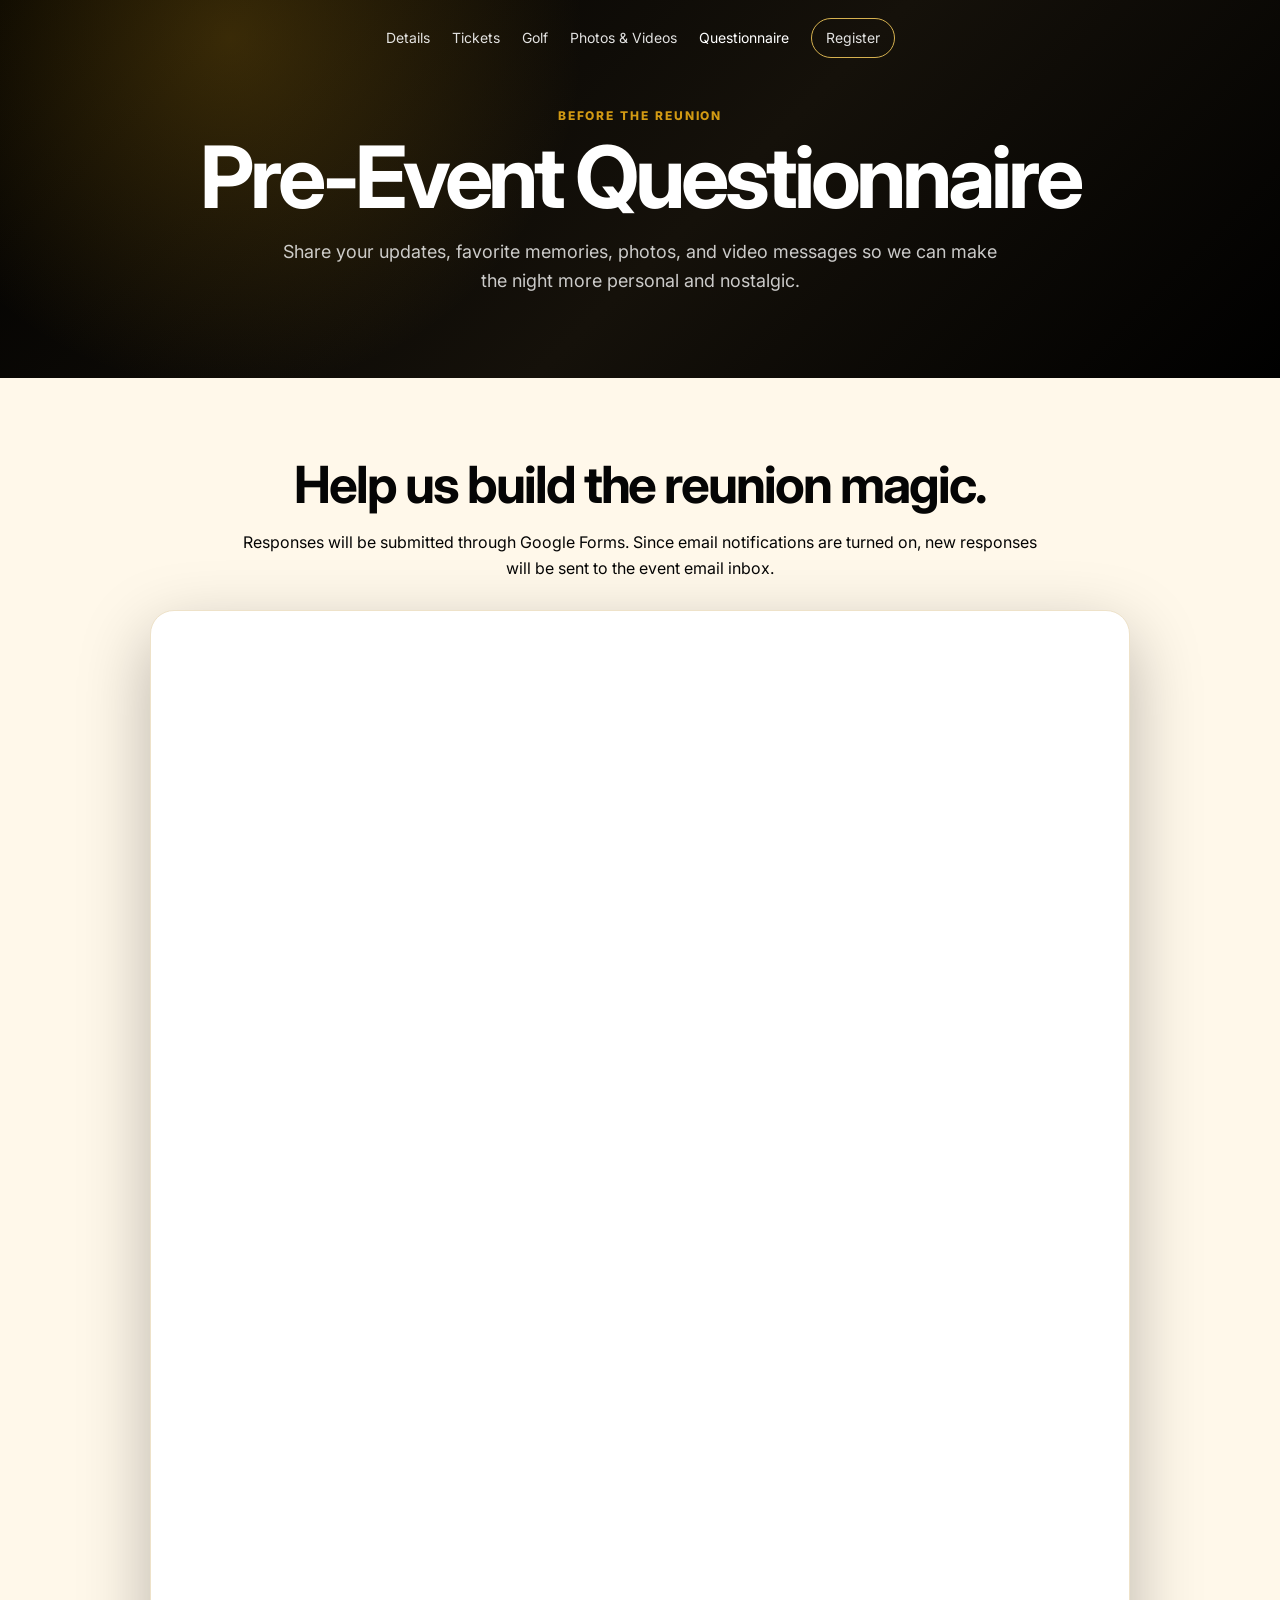
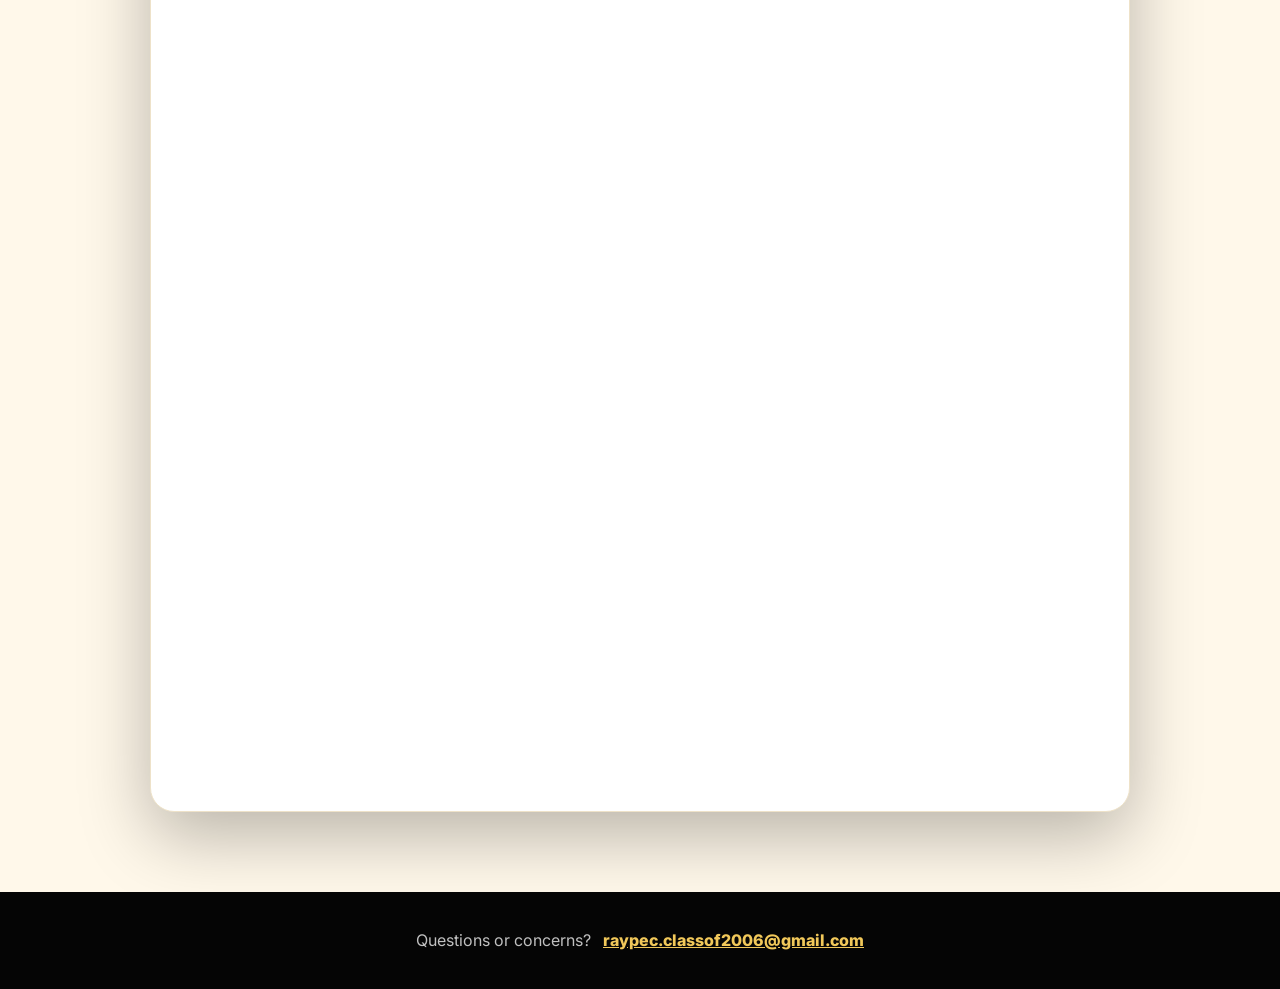
==== questionnaire.html @ 06be82df "Add files via upload" ====
<!doctype html>
<html lang="en">
<head>
  <meta charset="utf-8" />
  <meta name="viewport" content="width=device-width, initial-scale=1" />
  <title>Pre-Event Questionnaire | Ray-Pec Class of 2006</title>
  <meta name="description" content="Pre-event questionnaire for the Ray-Pec Class of 2006 20-Year Reunion." />
  <link rel="preconnect" href="https://fonts.googleapis.com">
  <link rel="preconnect" href="https://fonts.gstatic.com" crossorigin>
  <link href="https://fonts.googleapis.com/css2?family=Inter:wght@400;500;700;800&display=swap" rel="stylesheet">
  <link rel="stylesheet" href="styles.css" />
</head>
<body>
  <header class="page-header">
    <nav class="nav" aria-label="Main navigation">
      <a href="index.html#details">Details</a>
      <a href="index.html#tickets">Tickets</a>
      <a href="index.html#golf">Golf</a>
      <a href="index.html#share">Photos & Videos</a>
      <a href="questionnaire.html" aria-current="page">Questionnaire</a>
      <a class="nav-button" href="index.html#tickets">Register</a>
    </nav>

    <div class="container page-title-block">
      <p class="eyebrow">Before the Reunion</p>
      <h1>Pre-Event Questionnaire</h1>
      <p class="lede">Share your updates, favorite memories, photos, and video messages so we can make the night more personal and nostalgic.</p>
    </div>
  </header>

  <main>
    <section class="section questionnaire-section">
      <div class="container narrow centered questionnaire-intro">
        <h2>Help us build the reunion magic.</h2>
        <p>Responses will be submitted through Google Forms. Since email notifications are turned on, new responses will be sent to the event email inbox.</p>
      </div>

      <div class="container form-container">
        <div class="form-wrapper">
          <iframe
            class="google-form"
            src="https://docs.google.com/forms/d/1IcGiRc39xJ02bD7Wbwo5n7aMCud1GbrSsZ9K-13jLFA/viewform?embedded=true"
            width="100%"
            height="1800"
            frameborder="0"
            marginheight="0"
            marginwidth="0">
            Loading…
          </iframe>
        </div>
      </div>
    </section>
  </main>

  <footer class="footer">
    <div class="container footer-inner">
      <p>Questions or concerns?</p>
      <a href="mailto:raypec.classof2006@gmail.com">raypec.classof2006@gmail.com</a>
    </div>
  </footer>
</body>
</html>
---- styles.css ----
:root {
  --black: #050505;
  --black-soft: #111111;
  --gold: #d29a13;
  --gold-light: #f1c85a;
  --cream: #fff8ea;
  --white: #ffffff;
  --muted: #6f6a60;
  --line: rgba(255,255,255,.18);
  --shadow: 0 24px 70px rgba(0,0,0,.28);
}

* { box-sizing: border-box; }
html { scroll-behavior: smooth; }
body {
  margin: 0;
  font-family: Inter, system-ui, -apple-system, BlinkMacSystemFont, "Segoe UI", sans-serif;
  color: var(--black);
  background: var(--cream);
  line-height: 1.6;
}
body.modal-open { overflow: hidden; }
a { color: inherit; }
button { font: inherit; }
.nav {
  width: min(1120px, calc(100% - 32px));
  margin: 0 auto;
  padding: 18px 0;
  display: flex;
  gap: 22px;
  align-items: center;
  justify-content: center;
  color: var(--white);
  font-size: 14px;
}
.nav a { text-decoration: none; opacity: .88; }
.nav a:hover, .nav a[aria-current="page"] { opacity: 1; }
.nav-button {
  border: 1px solid var(--gold-light);
  padding: 8px 14px;
  border-radius: 999px;
}
.hero, .page-header {
  background:
    radial-gradient(circle at 18% 10%, rgba(210,154,19,.25), transparent 32%),
    linear-gradient(135deg, #000, #15110a 55%, #000);
}
.hero { padding-bottom: 72px; }
.page-header { padding-bottom: 56px; }
.hero-card {
  width: min(1120px, calc(100% - 32px));
  margin: 0 auto;
  background: rgba(255,255,255,.055);
  border: 1px solid var(--line);
  border-radius: 28px;
  padding: 20px;
  box-shadow: var(--shadow);
  display: grid;
  gap: 28px;
  align-items: center;
}
.hero-image {
  width: 100%;
  border-radius: 18px;
  display: block;
  background: #000;
}
.hero-copy {
  color: var(--white);
  text-align: center;
  padding: 0 16px 22px;
}
.page-title-block {
  color: var(--white);
  text-align: center;
  padding-top: 30px;
}
.page-title-block .lede { margin-left: auto; margin-right: auto; }
.eyebrow {
  margin: 0 0 10px;
  text-transform: uppercase;
  letter-spacing: .16em;
  font-size: 12px;
  font-weight: 800;
  color: var(--gold);
}
h1, h2, h3, p { margin-top: 0; }
h1 {
  font-size: clamp(42px, 8vw, 86px);
  line-height: .96;
  margin-bottom: 20px;
  letter-spacing: -.05em;
}
h2 {
  font-size: clamp(30px, 4vw, 52px);
  line-height: 1.03;
  letter-spacing: -.04em;
  margin-bottom: 20px;
}
h3 { font-size: 20px; line-height: 1.2; }
.lede {
  max-width: 720px;
  margin: 0 auto 26px;
  color: rgba(255,255,255,.78);
  font-size: 18px;
}
.hero-actions, .footer-inner { display: flex; gap: 12px; justify-content: center; flex-wrap: wrap; }
.button {
  display: inline-flex;
  align-items: center;
  justify-content: center;
  min-height: 48px;
  padding: 0 22px;
  border-radius: 999px;
  font-weight: 800;
  text-decoration: none;
  border: 0;
  cursor: pointer;
  transition: transform .15s ease, opacity .15s ease;
}
.button:hover { transform: translateY(-1px); }
.primary { background: var(--gold); color: #111; }
.primary.dark { background: var(--black); color: var(--white); }
.secondary { border: 1px solid rgba(255,255,255,.28); color: var(--white); background: transparent; }
.text-link {
  display: inline-block;
  margin-top: 10px;
  font-weight: 800;
  color: var(--black);
  text-decoration-color: var(--gold);
  text-decoration-thickness: 3px;
  text-underline-offset: 5px;
}
.section { padding: 80px 0; }
.container { width: min(1120px, calc(100% - 32px)); margin: 0 auto; }
.two-column {
  display: grid;
  grid-template-columns: 1.05fr .95fr;
  gap: 48px;
  align-items: center;
}
.narrow { max-width: 820px; }
.centered { text-align: center; }
.details-card, .notice-card, .embed-card, .ticket-box {
  border-radius: 24px;
  padding: 30px;
  box-shadow: 0 16px 45px rgba(0,0,0,.12);
}
.details-card, .notice-card.light { background: var(--white); }
.details-card p {
  margin: 0;
  padding: 14px 0;
  border-bottom: 1px solid #eee2c9;
}
.details-card p:last-child { border-bottom: 0; }
.details-card span {
  display: block;
  font-size: 12px;
  text-transform: uppercase;
  letter-spacing: .14em;
  font-weight: 800;
  color: var(--muted);
}
.gold-section {
  background: linear-gradient(135deg, var(--gold-light), var(--gold));
}
.ticket-box { background: var(--cream); }
.price {
  font-size: 36px;
  line-height: 1.1;
  font-weight: 800;
  letter-spacing: -.04em;
}
.price span { font-size: 22px; color: var(--muted); }
.embed-card {
  background: rgba(0,0,0,.8);
  color: var(--white);
  border: 1px solid rgba(255,255,255,.22);
}
.embed-card p { color: rgba(255,255,255,.72); }
pre {
  overflow: auto;
  background: rgba(255,255,255,.08);
  border-radius: 14px;
  padding: 16px;
  color: var(--gold-light);
}
.notice-card { background: var(--black); color: var(--white); }
.notice-card p { color: rgba(255,255,255,.75); }
.notice-card.light { color: var(--black); }
.notice-card.light p { color: var(--muted); }
.black-section {
  background: var(--black);
  color: var(--white);
}
.black-section h2 { max-width: 760px; margin-left: auto; margin-right: auto; }
.features {
  margin-top: 36px;
  display: grid;
  grid-template-columns: repeat(3, 1fr);
  gap: 18px;
}
.features div {
  text-align: left;
  padding: 24px;
  border: 1px solid var(--line);
  border-radius: 22px;
  background: rgba(255,255,255,.055);
}
.features p { color: rgba(255,255,255,.72); }
.networking-section { background: #fff; }
.questionnaire-section { background: var(--cream); }
.questionnaire-intro { margin-bottom: 28px; }
.form-container { max-width: 980px; }
.form-wrapper {
  width: 100%;
  background: var(--white);
  border-radius: 24px;
  overflow: hidden;
  box-shadow: var(--shadow);
  border: 1px solid #eee2c9;
}
.google-form {
  display: block;
  width: 100%;
  min-height: 1600px;
  border: 0;
}
.footer {
  padding: 36px 0;
  background: var(--black);
  color: var(--white);
}
.footer p { margin-bottom: 0; color: rgba(255,255,255,.75); }
.footer a { color: var(--gold-light); font-weight: 800; }
.footer-link-button {
  border: 0;
  background: transparent;
  color: var(--gold-light);
  font-weight: 800;
  cursor: pointer;
  padding: 0;
}
.modal {
  position: fixed;
  inset: 0;
  z-index: 1000;
  display: none;
  align-items: center;
  justify-content: center;
  padding: 20px;
}
.modal.is-open { display: flex; }
.modal-backdrop {
  position: absolute;
  inset: 0;
  background: rgba(0,0,0,.72);
}
.modal-card {
  position: relative;
  z-index: 1;
  width: min(560px, 100%);
  background: var(--white);
  border-radius: 24px;
  padding: 30px;
  box-shadow: var(--shadow);
}
.modal-card h2 { font-size: clamp(28px, 4vw, 44px); }
.modal-close {
  position: absolute;
  top: 14px;
  right: 16px;
  width: 38px;
  height: 38px;
  border-radius: 999px;
  border: 0;
  background: var(--cream);
  color: var(--black);
  cursor: pointer;
  font-size: 26px;
  line-height: 1;
}
form { display: grid; gap: 10px; }
label {
  font-weight: 800;
  font-size: 14px;
}
input, textarea {
  width: 100%;
  border: 1px solid #e1d2b5;
  border-radius: 14px;
  padding: 12px 14px;
  font: inherit;
  background: #fffdf8;
}
textarea { resize: vertical; }

@media (min-width: 880px) {
  .hero-card { grid-template-columns: 1.15fr .85fr; }
  .hero-copy { text-align: left; padding: 0 20px 0 0; }
  .lede { margin-left: 0; }
  .hero-actions { justify-content: flex-start; }
}

@media (max-width: 760px) {
  .nav { overflow-x: auto; justify-content: flex-start; padding-bottom: 12px; }
  .section { padding: 56px 0; }
  .two-column { grid-template-columns: 1fr; gap: 26px; }
  .reverse-mobile .embed-card { order: 2; }
  .features { grid-template-columns: 1fr; }
  .details-card, .notice-card, .embed-card, .ticket-box, .modal-card { padding: 24px; }
  .google-form { min-height: 1800px; }
}
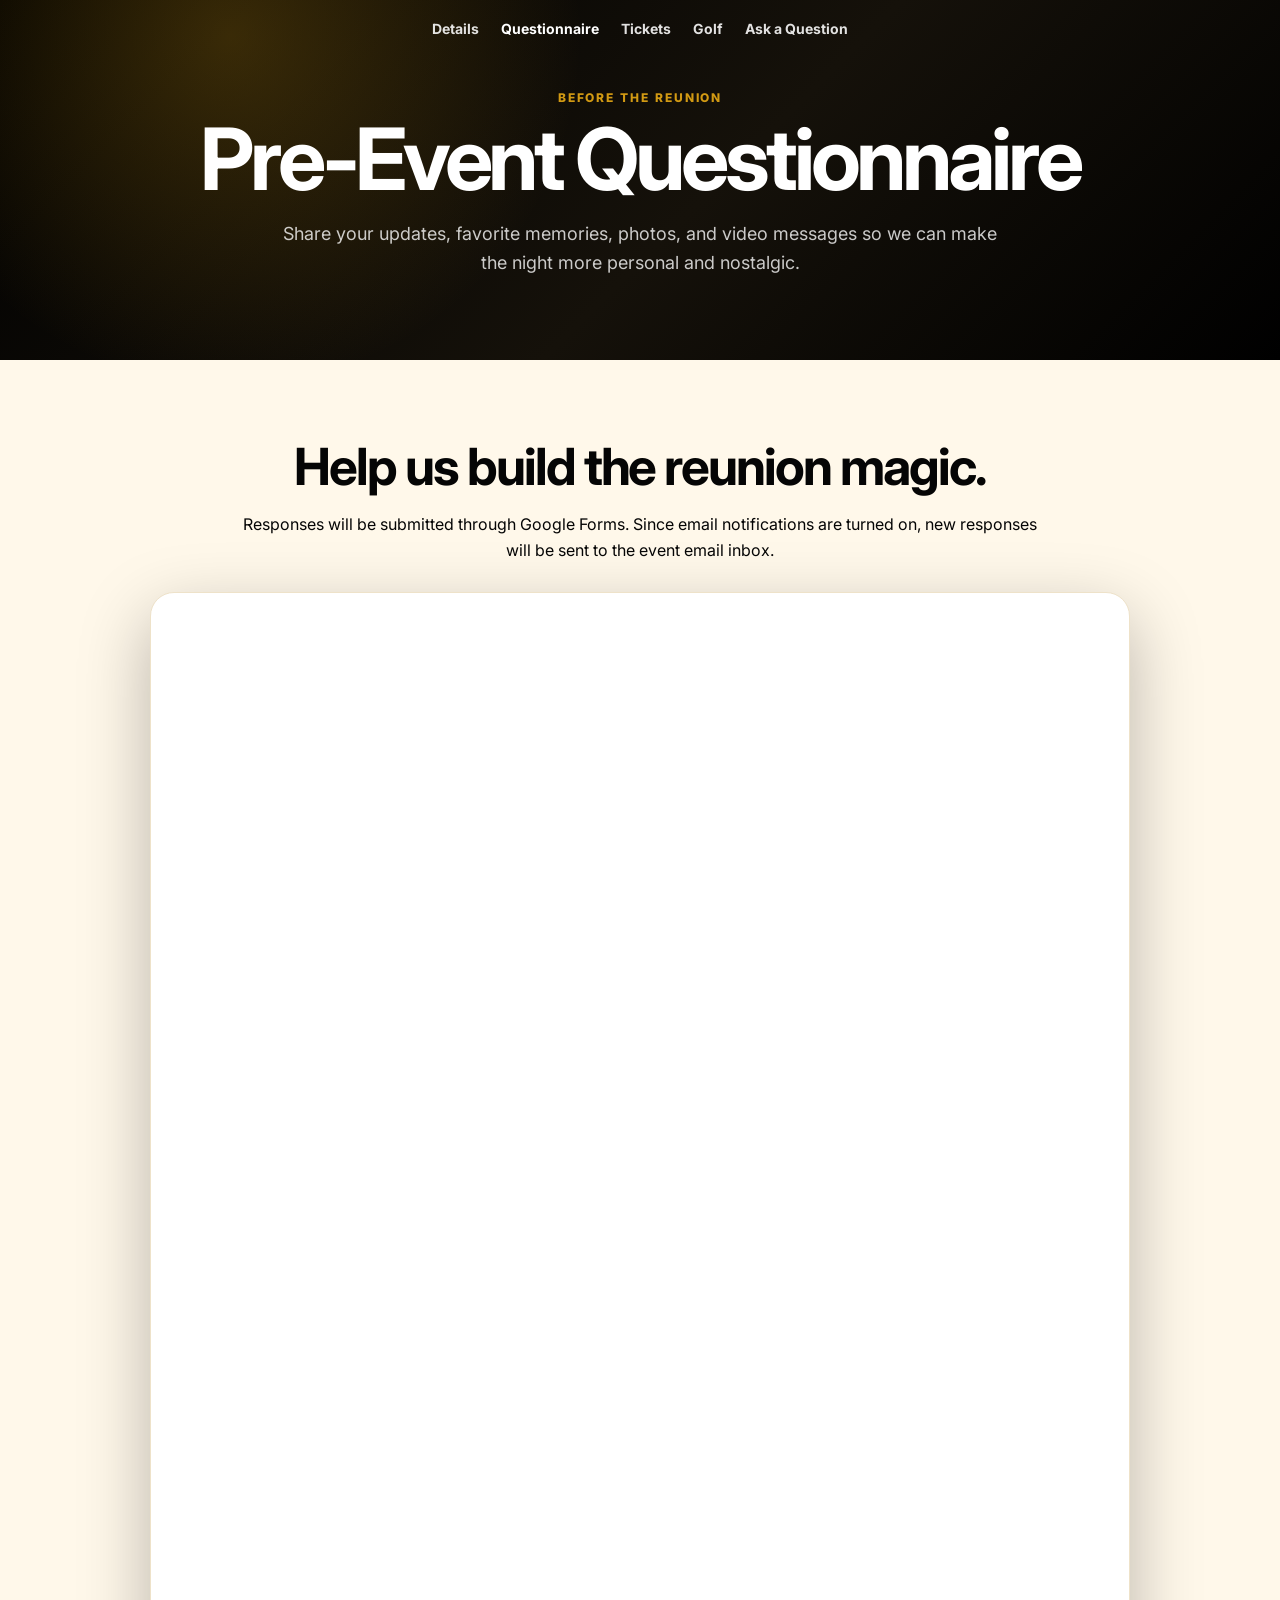
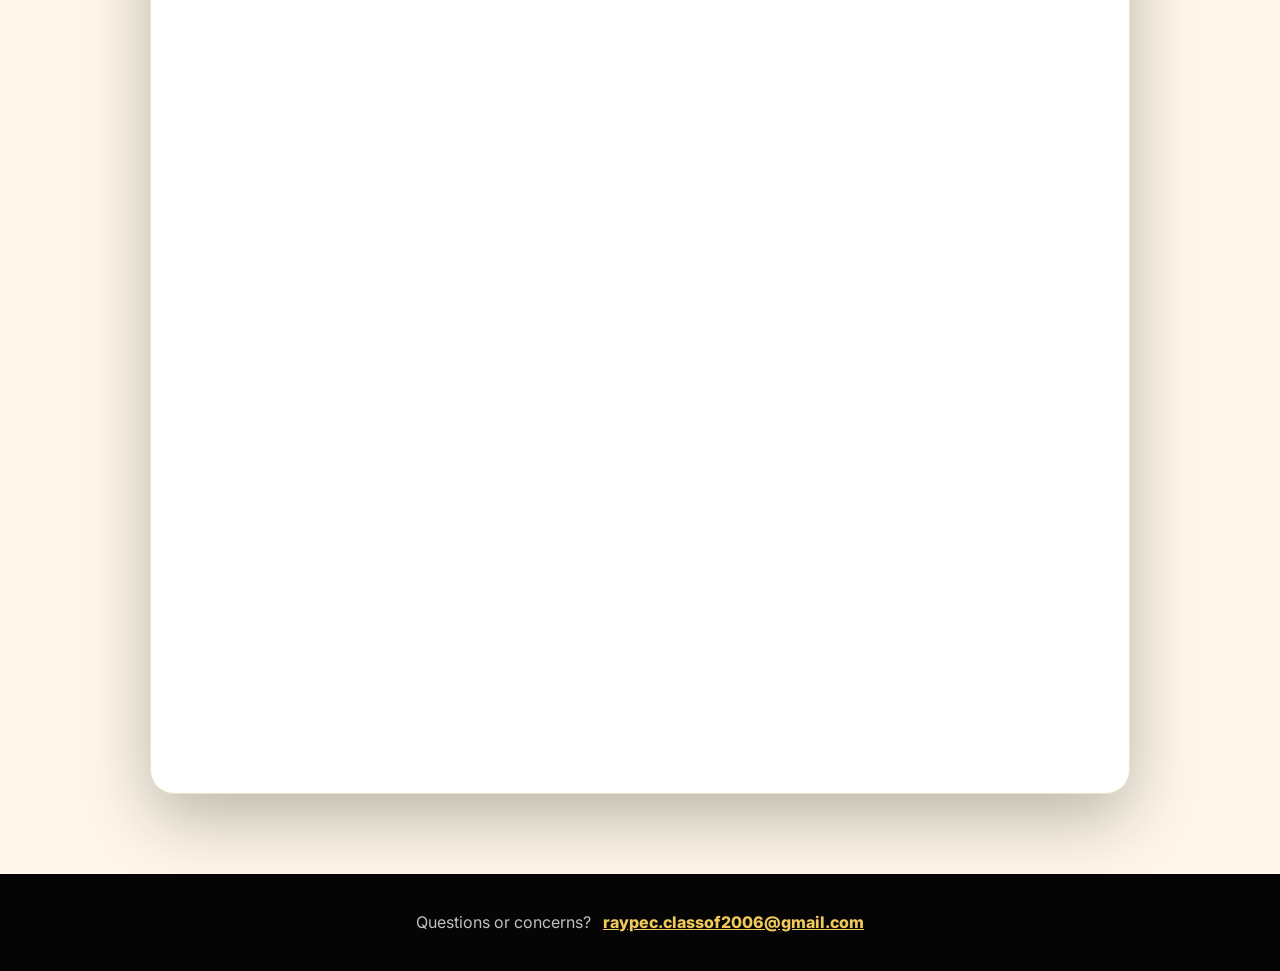
==== commit 4cff559d: "Add files via upload" ====
--- a/questionnaire.html
+++ b/questionnaire.html
@@ -14,11 +14,10 @@
   <header class="page-header">
     <nav class="nav" aria-label="Main navigation">
       <a href="index.html#details">Details</a>
-      <a href="index.html#tickets">Tickets</a>
+      <a href="questionnaire.html" aria-current="page">Questionnaire</a>
+      <a href="https://www.tickettailor.com/all-tickets/raymorepeculiarclassof2006/?ref=website_widget&show_search_filter=true&show_date_filter=true&show_sort=true" target="_blank" rel="noopener">Tickets</a>
       <a href="index.html#golf">Golf</a>
-      <a href="index.html#share">Photos & Videos</a>
-      <a href="questionnaire.html" aria-current="page">Questionnaire</a>
-      <a class="nav-button" href="index.html#tickets">Register</a>
+      <a class="nav-link-button" href="mailto:raypec.classof2006@gmail.com?subject=Ray-Pec%20Class%20of%202006%20Reunion%20Question">Ask a Question</a>
     </nav>
 
     <div class="container page-title-block">
--- a/styles.css
+++ b/styles.css
@@ -33,9 +33,20 @@
   color: var(--white);
   font-size: 14px;
 }
-.nav a { text-decoration: none; opacity: .88; }
-.nav a:hover, .nav a[aria-current="page"] { opacity: 1; }
-.nav-button {
+.nav a, .nav-link-button {
+  text-decoration: none;
+  opacity: .88;
+  color: inherit;
+  background: transparent;
+  border: 0;
+  padding: 0;
+  font: inherit;
+  font-weight: 700;
+  cursor: pointer;
+  white-space: nowrap;
+}
+.nav a:hover, .nav a[aria-current="page"], .nav-link-button:hover { opacity: 1; }
+.nav-link-button {
   border: 1px solid var(--gold-light);
   padding: 8px 14px;
   border-radius: 999px;
@@ -46,6 +57,12 @@
     linear-gradient(135deg, #000, #15110a 55%, #000);
 }
 .hero { padding-bottom: 72px; }
+.countdown-section { background: #050505; padding: 0 0 40px; margin-top: -36px; }
+.countdown-card { background: var(--cream); border: 1px solid #ead7ac; border-radius: 24px; padding: 24px; box-shadow: 0 18px 55px rgba(0,0,0,.25); text-align: center; position: relative; z-index: 2; }
+.countdown { display: grid; grid-template-columns: repeat(4, 1fr); gap: 12px; }
+.countdown div { background: #111; color: var(--white); border-radius: 18px; padding: 18px 10px; }
+.countdown strong { display: block; font-size: clamp(32px, 5vw, 56px); line-height: 1; letter-spacing: -.04em; }
+.countdown span { display: block; margin-top: 6px; color: var(--gold-light); font-size: 12px; font-weight: 800; text-transform: uppercase; letter-spacing: .14em; }
 .page-header { padding-bottom: 56px; }
 .hero-card {
   width: min(1120px, calc(100% - 32px));
@@ -64,6 +81,8 @@
   border-radius: 18px;
   display: block;
   background: #000;
+  object-fit: cover;
+  min-height: 280px;
 }
 .hero-copy {
   color: var(--white);
@@ -141,7 +160,7 @@
 }
 .narrow { max-width: 820px; }
 .centered { text-align: center; }
-.details-card, .notice-card, .embed-card, .ticket-box {
+.details-card, .notice-card, .embed-card, .ticket-box, .ticket-widget-card {
   border-radius: 24px;
   padding: 30px;
   box-shadow: 0 16px 45px rgba(0,0,0,.12);
@@ -161,9 +180,20 @@
   font-weight: 800;
   color: var(--muted);
 }
+.map-link {
+  color: var(--black);
+  font-weight: 800;
+  text-decoration-color: var(--gold);
+  text-decoration-thickness: 2px;
+  text-underline-offset: 4px;
+}
+.map-link:hover { color: var(--gold); }
 .gold-section {
   background: linear-gradient(135deg, var(--gold-light), var(--gold));
 }
+.ticket-section-grid { display: grid; grid-template-columns: .8fr 1.2fr; gap: 32px; align-items: start; }
+.ticket-widget-card { background: var(--cream); box-shadow: 0 16px 45px rgba(0,0,0,.12); border-radius: 24px; padding: 16px; min-height: 320px; }
+.tt-widget { min-height: 260px; }
 .ticket-box { background: var(--cream); }
 .price {
   font-size: 36px;
@@ -303,6 +333,8 @@
 }
 
 @media (max-width: 760px) {
+  .countdown { grid-template-columns: repeat(2, 1fr); }
+  .ticket-section-grid { grid-template-columns: 1fr; }
   .nav { overflow-x: auto; justify-content: flex-start; padding-bottom: 12px; }
   .section { padding: 56px 0; }
   .two-column { grid-template-columns: 1fr; gap: 26px; }
@@ -311,3 +343,12 @@
   .details-card, .notice-card, .embed-card, .ticket-box, .modal-card { padding: 24px; }
   .google-form { min-height: 1800px; }
 }
+
+.small-note {
+  margin-top: 16px;
+  font-size: 14px;
+  color: var(--muted);
+}
+.light-text {
+  color: rgba(255,255,255,.72);
+}
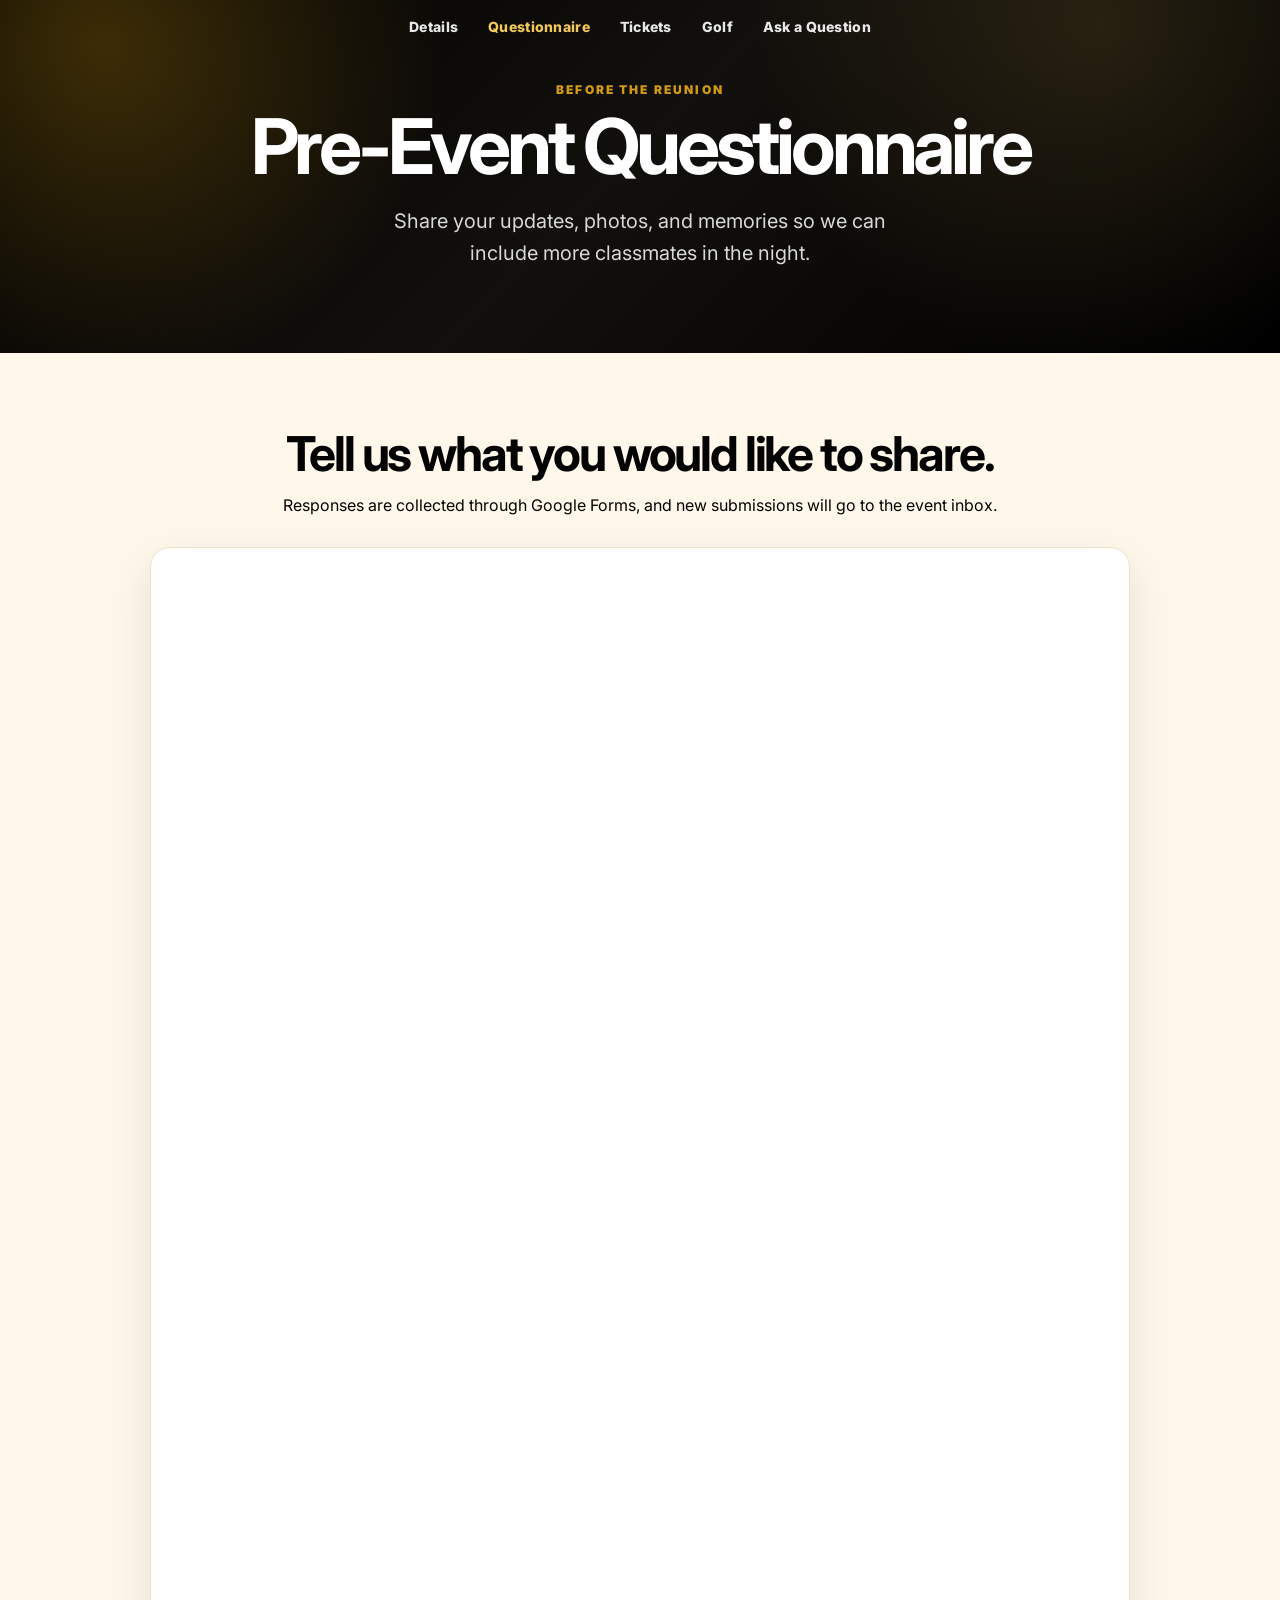
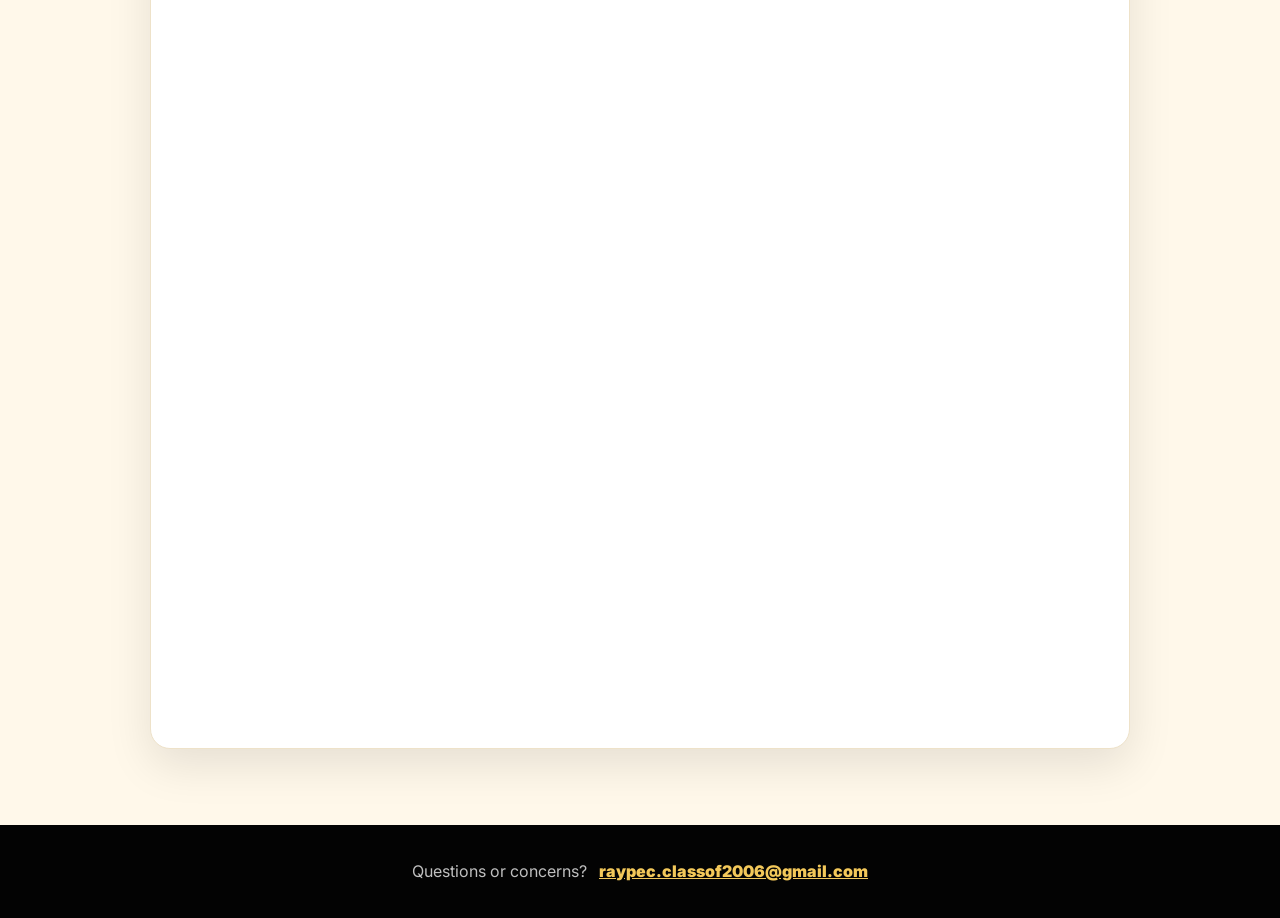
==== commit 46e347fc: "Add files via upload" ====
--- a/questionnaire.html
+++ b/questionnaire.html
@@ -7,7 +7,7 @@
   <meta name="description" content="Pre-event questionnaire for the Ray-Pec Class of 2006 20-Year Reunion." />
   <link rel="preconnect" href="https://fonts.googleapis.com">
   <link rel="preconnect" href="https://fonts.gstatic.com" crossorigin>
-  <link href="https://fonts.googleapis.com/css2?family=Inter:wght@400;500;700;800&display=swap" rel="stylesheet">
+  <link href="https://fonts.googleapis.com/css2?family=Inter:wght@400;500;700;800;900&display=swap" rel="stylesheet">
   <link rel="stylesheet" href="styles.css" />
 </head>
 <body>
@@ -23,15 +23,15 @@
     <div class="container page-title-block">
       <p class="eyebrow">Before the Reunion</p>
       <h1>Pre-Event Questionnaire</h1>
-      <p class="lede">Share your updates, favorite memories, photos, and video messages so we can make the night more personal and nostalgic.</p>
+      <p class="lede">Share your updates, photos, and memories so we can include more classmates in the night.</p>
     </div>
   </header>
 
   <main>
     <section class="section questionnaire-section">
       <div class="container narrow centered questionnaire-intro">
-        <h2>Help us build the reunion magic.</h2>
-        <p>Responses will be submitted through Google Forms. Since email notifications are turned on, new responses will be sent to the event email inbox.</p>
+        <h2>Tell us what you would like to share.</h2>
+        <p>Responses are collected through Google Forms, and new submissions will go to the event inbox.</p>
       </div>
 
       <div class="container form-container">
@@ -54,7 +54,7 @@
   <footer class="footer">
     <div class="container footer-inner">
       <p>Questions or concerns?</p>
-      <a href="mailto:raypec.classof2006@gmail.com">raypec.classof2006@gmail.com</a>
+      <a class="footer-link-button" href="mailto:raypec.classof2006@gmail.com">raypec.classof2006@gmail.com</a>
     </div>
   </footer>
 </body>
--- a/styles.css
+++ b/styles.css
@@ -1,13 +1,15 @@
 :root {
-  --black: #050505;
-  --black-soft: #111111;
+  --black: #030303;
+  --black-soft: #101010;
+  --charcoal: #17130d;
   --gold: #d29a13;
-  --gold-light: #f1c85a;
+  --gold-light: #f3c85a;
+  --gold-deep: #9d6906;
   --cream: #fff8ea;
   --white: #ffffff;
   --muted: #6f6a60;
   --line: rgba(255,255,255,.18);
-  --shadow: 0 24px 70px rgba(0,0,0,.28);
+  --shadow: 0 28px 80px rgba(0,0,0,.32);
 }
 
 * { box-sizing: border-box; }
@@ -22,255 +24,357 @@
 body.modal-open { overflow: hidden; }
 a { color: inherit; }
 button { font: inherit; }
+
 .nav {
-  width: min(1120px, calc(100% - 32px));
+  width: min(1240px, calc(100% - 32px));
   margin: 0 auto;
-  padding: 18px 0;
+  padding: 16px 0 10px;
   display: flex;
-  gap: 22px;
+  gap: 30px;
   align-items: center;
   justify-content: center;
   color: var(--white);
   font-size: 14px;
+  letter-spacing: .02em;
 }
 .nav a, .nav-link-button {
   text-decoration: none;
-  opacity: .88;
   color: inherit;
   background: transparent;
   border: 0;
   padding: 0;
   font: inherit;
-  font-weight: 700;
+  font-weight: 800;
   cursor: pointer;
   white-space: nowrap;
-}
-.nav a:hover, .nav a[aria-current="page"], .nav-link-button:hover { opacity: 1; }
+  opacity: .9;
+}
+.nav a:hover, .nav a[aria-current="page"], .nav-link-button:hover { opacity: 1; color: var(--gold-light); }
 .nav-link-button {
-  border: 1px solid var(--gold-light);
-  padding: 8px 14px;
-  border-radius: 999px;
-}
-.hero, .page-header {
+  border: 1px solid var(--gold);
+  padding: 8px 18px;
+  border-radius: 8px;
+  color: var(--gold-light);
+}
+
+.site-hero, .page-header {
   background:
-    radial-gradient(circle at 18% 10%, rgba(210,154,19,.25), transparent 32%),
-    linear-gradient(135deg, #000, #15110a 55%, #000);
-}
-.hero { padding-bottom: 72px; }
-.countdown-section { background: #050505; padding: 0 0 40px; margin-top: -36px; }
-.countdown-card { background: var(--cream); border: 1px solid #ead7ac; border-radius: 24px; padding: 24px; box-shadow: 0 18px 55px rgba(0,0,0,.25); text-align: center; position: relative; z-index: 2; }
-.countdown { display: grid; grid-template-columns: repeat(4, 1fr); gap: 12px; }
-.countdown div { background: #111; color: var(--white); border-radius: 18px; padding: 18px 10px; }
-.countdown strong { display: block; font-size: clamp(32px, 5vw, 56px); line-height: 1; letter-spacing: -.04em; }
-.countdown span { display: block; margin-top: 6px; color: var(--gold-light); font-size: 12px; font-weight: 800; text-transform: uppercase; letter-spacing: .14em; }
+    radial-gradient(circle at 8% 12%, rgba(210,154,19,.28), transparent 28%),
+    radial-gradient(circle at 86% 8%, rgba(243,200,90,.12), transparent 30%),
+    linear-gradient(135deg, #000, #12100c 48%, #000);
+}
+.site-hero { padding-bottom: 18px; }
 .page-header { padding-bottom: 56px; }
-.hero-card {
-  width: min(1120px, calc(100% - 32px));
-  margin: 0 auto;
-  background: rgba(255,255,255,.055);
-  border: 1px solid var(--line);
-  border-radius: 28px;
-  padding: 20px;
+
+.hero-shell {
+  width: min(1280px, calc(100% - 32px));
+  margin: 0 auto 12px;
+  display: grid;
+  grid-template-columns: minmax(0, 1.55fr) minmax(340px, .75fr);
+  align-items: stretch;
+  background:
+    linear-gradient(90deg, rgba(0,0,0,.05), rgba(255,255,255,.03)),
+    #050505;
+  border: 2px solid var(--gold);
+  border-radius: 18px;
+  overflow: hidden;
   box-shadow: var(--shadow);
-  display: grid;
-  gap: 28px;
+}
+.hero-brand-panel {
+  min-height: 350px;
+  background:
+    radial-gradient(circle at 20% 10%, rgba(243,200,90,.2), transparent 34%),
+    #020202;
+  display: flex;
   align-items: center;
-}
-.hero-image {
+  justify-content: center;
+  padding: 0;
+  overflow: hidden;
+}
+.hero-brand-panel img {
   width: 100%;
-  border-radius: 18px;
+  height: 100%;
+  min-height: 350px;
   display: block;
-  background: #000;
   object-fit: cover;
-  min-height: 280px;
+  object-position: center;
 }
 .hero-copy {
   color: var(--white);
-  text-align: center;
-  padding: 0 16px 22px;
-}
-.page-title-block {
-  color: var(--white);
-  text-align: center;
-  padding-top: 30px;
-}
-.page-title-block .lede { margin-left: auto; margin-right: auto; }
+  padding: clamp(34px, 5vw, 64px);
+  display: flex;
+  flex-direction: column;
+  justify-content: center;
+  border-left: 2px solid rgba(210,154,19,.72);
+}
 .eyebrow {
   margin: 0 0 10px;
   text-transform: uppercase;
-  letter-spacing: .16em;
+  letter-spacing: .18em;
   font-size: 12px;
-  font-weight: 800;
+  font-weight: 900;
   color: var(--gold);
 }
 h1, h2, h3, p { margin-top: 0; }
 h1 {
-  font-size: clamp(42px, 8vw, 86px);
+  font-size: clamp(48px, 6vw, 84px);
   line-height: .96;
-  margin-bottom: 20px;
-  letter-spacing: -.05em;
+  margin-bottom: 22px;
+  letter-spacing: -.055em;
 }
 h2 {
-  font-size: clamp(30px, 4vw, 52px);
-  line-height: 1.03;
-  letter-spacing: -.04em;
-  margin-bottom: 20px;
-}
-h3 { font-size: 20px; line-height: 1.2; }
+  font-size: clamp(30px, 4vw, 48px);
+  line-height: 1.04;
+  letter-spacing: -.045em;
+  margin-bottom: 14px;
+}
+h3 { font-size: 19px; line-height: 1.2; margin-bottom: 10px; }
 .lede {
-  max-width: 720px;
-  margin: 0 auto 26px;
-  color: rgba(255,255,255,.78);
-  font-size: 18px;
-}
-.hero-actions, .footer-inner { display: flex; gap: 12px; justify-content: center; flex-wrap: wrap; }
+  max-width: 560px;
+  margin-bottom: 28px;
+  color: rgba(255,255,255,.84);
+  font-size: clamp(17px, 2vw, 20px);
+}
+
 .button {
   display: inline-flex;
   align-items: center;
   justify-content: center;
-  min-height: 48px;
-  padding: 0 22px;
-  border-radius: 999px;
-  font-weight: 800;
+  gap: 12px;
+  min-height: 50px;
+  padding: 0 24px;
+  border-radius: 12px;
+  font-weight: 900;
   text-decoration: none;
   border: 0;
   cursor: pointer;
-  transition: transform .15s ease, opacity .15s ease;
-}
-.button:hover { transform: translateY(-1px); }
-.primary { background: var(--gold); color: #111; }
-.primary.dark { background: var(--black); color: var(--white); }
-.secondary { border: 1px solid rgba(255,255,255,.28); color: var(--white); background: transparent; }
-.text-link {
-  display: inline-block;
-  margin-top: 10px;
-  font-weight: 800;
-  color: var(--black);
-  text-decoration-color: var(--gold);
-  text-decoration-thickness: 3px;
-  text-underline-offset: 5px;
-}
-.section { padding: 80px 0; }
+  transition: transform .16s ease, box-shadow .16s ease, filter .16s ease;
+}
+.button:hover { transform: translateY(-2px); filter: brightness(1.05); }
+.primary {
+  background: linear-gradient(135deg, var(--gold-light), var(--gold));
+  color: #0b0b0b;
+  box-shadow: 0 12px 25px rgba(210,154,19,.25);
+}
+.hero-ticket { width: fit-content; min-width: 210px; }
+
+.countdown-band {
+  width: min(1280px, calc(100% - 32px));
+  margin: 0 auto;
+  padding: 16px 22px 20px;
+  border: 1px solid rgba(210,154,19,.88);
+  border-radius: 16px;
+  background:
+    radial-gradient(circle at 8% 20%, rgba(210,154,19,.34), transparent 20%),
+    radial-gradient(circle at 94% 16%, rgba(243,200,90,.34), transparent 22%),
+    linear-gradient(135deg, #050505, #15110a 50%, #050505);
+  box-shadow: 0 20px 60px rgba(0,0,0,.36);
+  overflow: hidden;
+  position: relative;
+}
+.countdown-band::before,
+.countdown-band::after {
+  content: "";
+  position: absolute;
+  inset: 0;
+  pointer-events: none;
+  background-image:
+    radial-gradient(circle, rgba(243,200,90,.72) 0 1px, transparent 1px),
+    radial-gradient(circle, rgba(210,154,19,.5) 0 1px, transparent 1px);
+  background-size: 34px 34px, 51px 51px;
+  opacity: .18;
+}
+.countdown-title {
+  position: relative;
+  z-index: 1;
+  margin: 0 0 8px;
+  text-align: center;
+  text-transform: uppercase;
+  letter-spacing: .42em;
+  font-size: 13px;
+  font-weight: 900;
+  color: var(--gold-light);
+}
+.countdown {
+  position: relative;
+  z-index: 1;
+  display: grid;
+  grid-template-columns: repeat(4, 1fr);
+  gap: 0;
+}
+.countdown div {
+  text-align: center;
+  padding: 8px 12px 4px;
+  border-right: 1px solid rgba(210,154,19,.4);
+}
+.countdown div:last-child { border-right: 0; }
+.countdown strong {
+  display: block;
+  font-size: clamp(48px, 7.2vw, 92px);
+  line-height: .9;
+  font-weight: 900;
+  letter-spacing: -.07em;
+  color: var(--gold-light);
+  text-shadow: 0 0 16px rgba(243,200,90,.35), 0 5px 0 rgba(90,57,0,.38);
+  background: linear-gradient(180deg, #fff1a9 0%, #e4ac25 44%, #8e5e05 100%);
+  -webkit-background-clip: text;
+  background-clip: text;
+  color: transparent;
+}
+.countdown span {
+  display: block;
+  margin-top: 8px;
+  color: var(--white);
+  font-size: 13px;
+  font-weight: 900;
+  text-transform: uppercase;
+  letter-spacing: .14em;
+}
+
+.section { padding: 76px 0; }
 .container { width: min(1120px, calc(100% - 32px)); margin: 0 auto; }
-.two-column {
-  display: grid;
-  grid-template-columns: 1.05fr .95fr;
-  gap: 48px;
-  align-items: center;
-}
 .narrow { max-width: 820px; }
 .centered { text-align: center; }
-.details-card, .notice-card, .embed-card, .ticket-box, .ticket-widget-card {
-  border-radius: 24px;
-  padding: 30px;
-  box-shadow: 0 16px 45px rgba(0,0,0,.12);
-}
-.details-card, .notice-card.light { background: var(--white); }
-.details-card p {
-  margin: 0;
-  padding: 14px 0;
-  border-bottom: 1px solid #eee2c9;
-}
-.details-card p:last-child { border-bottom: 0; }
-.details-card span {
-  display: block;
-  font-size: 12px;
-  text-transform: uppercase;
-  letter-spacing: .14em;
-  font-weight: 800;
-  color: var(--muted);
-}
-.map-link {
-  color: var(--black);
-  font-weight: 800;
+.section-heading { margin-bottom: 26px; }
+.section-heading p, .section-copy { color: var(--muted); max-width: 720px; margin-left: auto; margin-right: auto; }
+
+.details-section {
+  background: linear-gradient(180deg, #fff8ea 0%, #fffdf7 100%);
+}
+.details-grid {
+  display: grid;
+  grid-template-columns: repeat(5, 1fr);
+  gap: 18px;
+}
+.info-card, .small-card, .ticket-box, .ticket-widget-card, .modal-card, .form-wrapper {
+  border-radius: 20px;
+  box-shadow: 0 16px 45px rgba(0,0,0,.10);
+}
+.info-card {
+  background: rgba(255,255,255,.86);
+  border: 1px solid #f1e2c3;
+  padding: 26px 22px;
+  text-align: center;
+}
+.info-card p { margin-bottom: 8px; }
+.card-icon {
+  display: inline-grid;
+  place-items: center;
+  width: 44px;
+  height: 44px;
+  margin-bottom: 12px;
+  color: var(--gold-deep);
+  border: 2px solid rgba(210,154,19,.35);
+  border-radius: 14px;
+  font-weight: 900;
+  font-size: 22px;
+}
+.map-link, .text-link {
+  color: var(--gold-deep);
+  font-weight: 900;
   text-decoration-color: var(--gold);
   text-decoration-thickness: 2px;
   text-underline-offset: 4px;
 }
-.map-link:hover { color: var(--gold); }
-.gold-section {
-  background: linear-gradient(135deg, var(--gold-light), var(--gold));
-}
-.ticket-section-grid { display: grid; grid-template-columns: .8fr 1.2fr; gap: 32px; align-items: start; }
-.ticket-widget-card { background: var(--cream); box-shadow: 0 16px 45px rgba(0,0,0,.12); border-radius: 24px; padding: 16px; min-height: 320px; }
+.map-link:hover, .text-link:hover { color: var(--black); }
+.list-card { text-align: left; }
+ul { margin: 0; padding-left: 0; list-style: none; }
+li { position: relative; padding-left: 24px; margin-bottom: 10px; }
+li::before {
+  content: "✓";
+  position: absolute;
+  left: 0;
+  color: var(--gold-deep);
+  font-weight: 900;
+}
+
+.ticket-section {
+  background: linear-gradient(135deg, #f3c85a, #d29a13 58%, #a56d06);
+}
+.ticket-section-grid {
+  display: grid;
+  grid-template-columns: .82fr 1.18fr;
+  gap: 32px;
+  align-items: start;
+}
+.ticket-box, .ticket-widget-card {
+  background: var(--cream);
+  padding: 30px;
+}
+.ticket-widget-card { padding: 16px; min-height: 320px; }
 .tt-widget { min-height: 260px; }
-.ticket-box { background: var(--cream); }
 .price {
   font-size: 36px;
-  line-height: 1.1;
-  font-weight: 800;
+  line-height: 1.08;
+  font-weight: 900;
   letter-spacing: -.04em;
 }
 .price span { font-size: 22px; color: var(--muted); }
-.embed-card {
-  background: rgba(0,0,0,.8);
-  color: var(--white);
-  border: 1px solid rgba(255,255,255,.22);
-}
-.embed-card p { color: rgba(255,255,255,.72); }
-pre {
-  overflow: auto;
-  background: rgba(255,255,255,.08);
-  border-radius: 14px;
-  padding: 16px;
-  color: var(--gold-light);
-}
-.notice-card { background: var(--black); color: var(--white); }
-.notice-card p { color: rgba(255,255,255,.75); }
-.notice-card.light { color: var(--black); }
-.notice-card.light p { color: var(--muted); }
+
+.two-column {
+  display: grid;
+  grid-template-columns: 1fr 1fr;
+  gap: 44px;
+  align-items: center;
+}
+.golf-section { background: #fffdf7; }
+.golf-cards { display: grid; gap: 18px; }
+.small-card {
+  background: var(--black);
+  color: var(--white);
+  padding: 28px;
+}
+.small-card p { color: rgba(255,255,255,.78); margin-bottom: 0; }
+.light-card { background: var(--white); color: var(--black); border: 1px solid #f1e2c3; }
+.light-card p { color: var(--muted); }
+
 .black-section {
-  background: var(--black);
-  color: var(--white);
-}
-.black-section h2 { max-width: 760px; margin-left: auto; margin-right: auto; }
-.features {
-  margin-top: 36px;
-  display: grid;
-  grid-template-columns: repeat(3, 1fr);
-  gap: 18px;
-}
-.features div {
-  text-align: left;
-  padding: 24px;
-  border: 1px solid var(--line);
-  border-radius: 22px;
-  background: rgba(255,255,255,.055);
-}
-.features p { color: rgba(255,255,255,.72); }
-.networking-section { background: #fff; }
+  background:
+    radial-gradient(circle at 18% 10%, rgba(210,154,19,.2), transparent 30%),
+    #050505;
+  color: var(--white);
+}
+.black-section .section-copy { color: rgba(255,255,255,.75); }
+.networking-section { background: var(--white); }
+
+.page-title-block {
+  color: var(--white);
+  text-align: center;
+  padding-top: 32px;
+}
+.page-title-block .lede { margin-left: auto; margin-right: auto; }
 .questionnaire-section { background: var(--cream); }
 .questionnaire-intro { margin-bottom: 28px; }
 .form-container { max-width: 980px; }
 .form-wrapper {
   width: 100%;
   background: var(--white);
-  border-radius: 24px;
   overflow: hidden;
-  box-shadow: var(--shadow);
   border: 1px solid #eee2c9;
 }
 .google-form {
   display: block;
   width: 100%;
-  min-height: 1600px;
+  min-height: 1800px;
   border: 0;
 }
+
 .footer {
-  padding: 36px 0;
+  padding: 34px 0;
   background: var(--black);
   color: var(--white);
 }
+.footer-inner { display: flex; gap: 12px; justify-content: center; align-items: center; flex-wrap: wrap; }
 .footer p { margin-bottom: 0; color: rgba(255,255,255,.75); }
-.footer a { color: var(--gold-light); font-weight: 800; }
 .footer-link-button {
   border: 0;
   background: transparent;
   color: var(--gold-light);
-  font-weight: 800;
+  font-weight: 900;
   cursor: pointer;
   padding: 0;
 }
+
 .modal {
   position: fixed;
   inset: 0;
@@ -291,9 +395,7 @@
   z-index: 1;
   width: min(560px, 100%);
   background: var(--white);
-  border-radius: 24px;
   padding: 30px;
-  box-shadow: var(--shadow);
 }
 .modal-card h2 { font-size: clamp(28px, 4vw, 44px); }
 .modal-close {
@@ -311,10 +413,7 @@
   line-height: 1;
 }
 form { display: grid; gap: 10px; }
-label {
-  font-weight: 800;
-  font-size: 14px;
-}
+label { font-weight: 900; font-size: 14px; }
 input, textarea {
   width: 100%;
   border: 1px solid #e1d2b5;
@@ -325,30 +424,25 @@
 }
 textarea { resize: vertical; }
 
-@media (min-width: 880px) {
-  .hero-card { grid-template-columns: 1.15fr .85fr; }
-  .hero-copy { text-align: left; padding: 0 20px 0 0; }
-  .lede { margin-left: 0; }
-  .hero-actions { justify-content: flex-start; }
+@media (max-width: 1050px) {
+  .hero-shell { grid-template-columns: 1fr; }
+  .hero-copy { border-left: 0; border-top: 2px solid rgba(210,154,19,.72); }
+  .hero-brand-panel, .hero-brand-panel img { min-height: 260px; }
+  .details-grid { grid-template-columns: repeat(2, 1fr); }
 }
 
 @media (max-width: 760px) {
-  .countdown { grid-template-columns: repeat(2, 1fr); }
-  .ticket-section-grid { grid-template-columns: 1fr; }
-  .nav { overflow-x: auto; justify-content: flex-start; padding-bottom: 12px; }
+  .nav { overflow-x: auto; justify-content: flex-start; padding-bottom: 12px; gap: 20px; }
+  .site-hero { padding-bottom: 12px; }
+  .hero-shell, .countdown-band { width: min(100% - 22px, 1280px); }
+  .hero-copy { padding: 30px 24px; }
+  .hero-brand-panel, .hero-brand-panel img { min-height: 210px; }
+  .countdown { grid-template-columns: repeat(2, 1fr); row-gap: 16px; }
+  .countdown div:nth-child(2) { border-right: 0; }
+  .countdown-title { letter-spacing: .2em; font-size: 11px; }
   .section { padding: 56px 0; }
-  .two-column { grid-template-columns: 1fr; gap: 26px; }
-  .reverse-mobile .embed-card { order: 2; }
-  .features { grid-template-columns: 1fr; }
-  .details-card, .notice-card, .embed-card, .ticket-box, .modal-card { padding: 24px; }
-  .google-form { min-height: 1800px; }
-}
-
-.small-note {
-  margin-top: 16px;
-  font-size: 14px;
-  color: var(--muted);
-}
-.light-text {
-  color: rgba(255,255,255,.72);
-}
+  .details-grid, .ticket-section-grid, .two-column { grid-template-columns: 1fr; }
+  .info-card { text-align: left; }
+  .ticket-box, .ticket-widget-card, .small-card, .modal-card { padding: 24px; }
+  .google-form { min-height: 1900px; }
+}
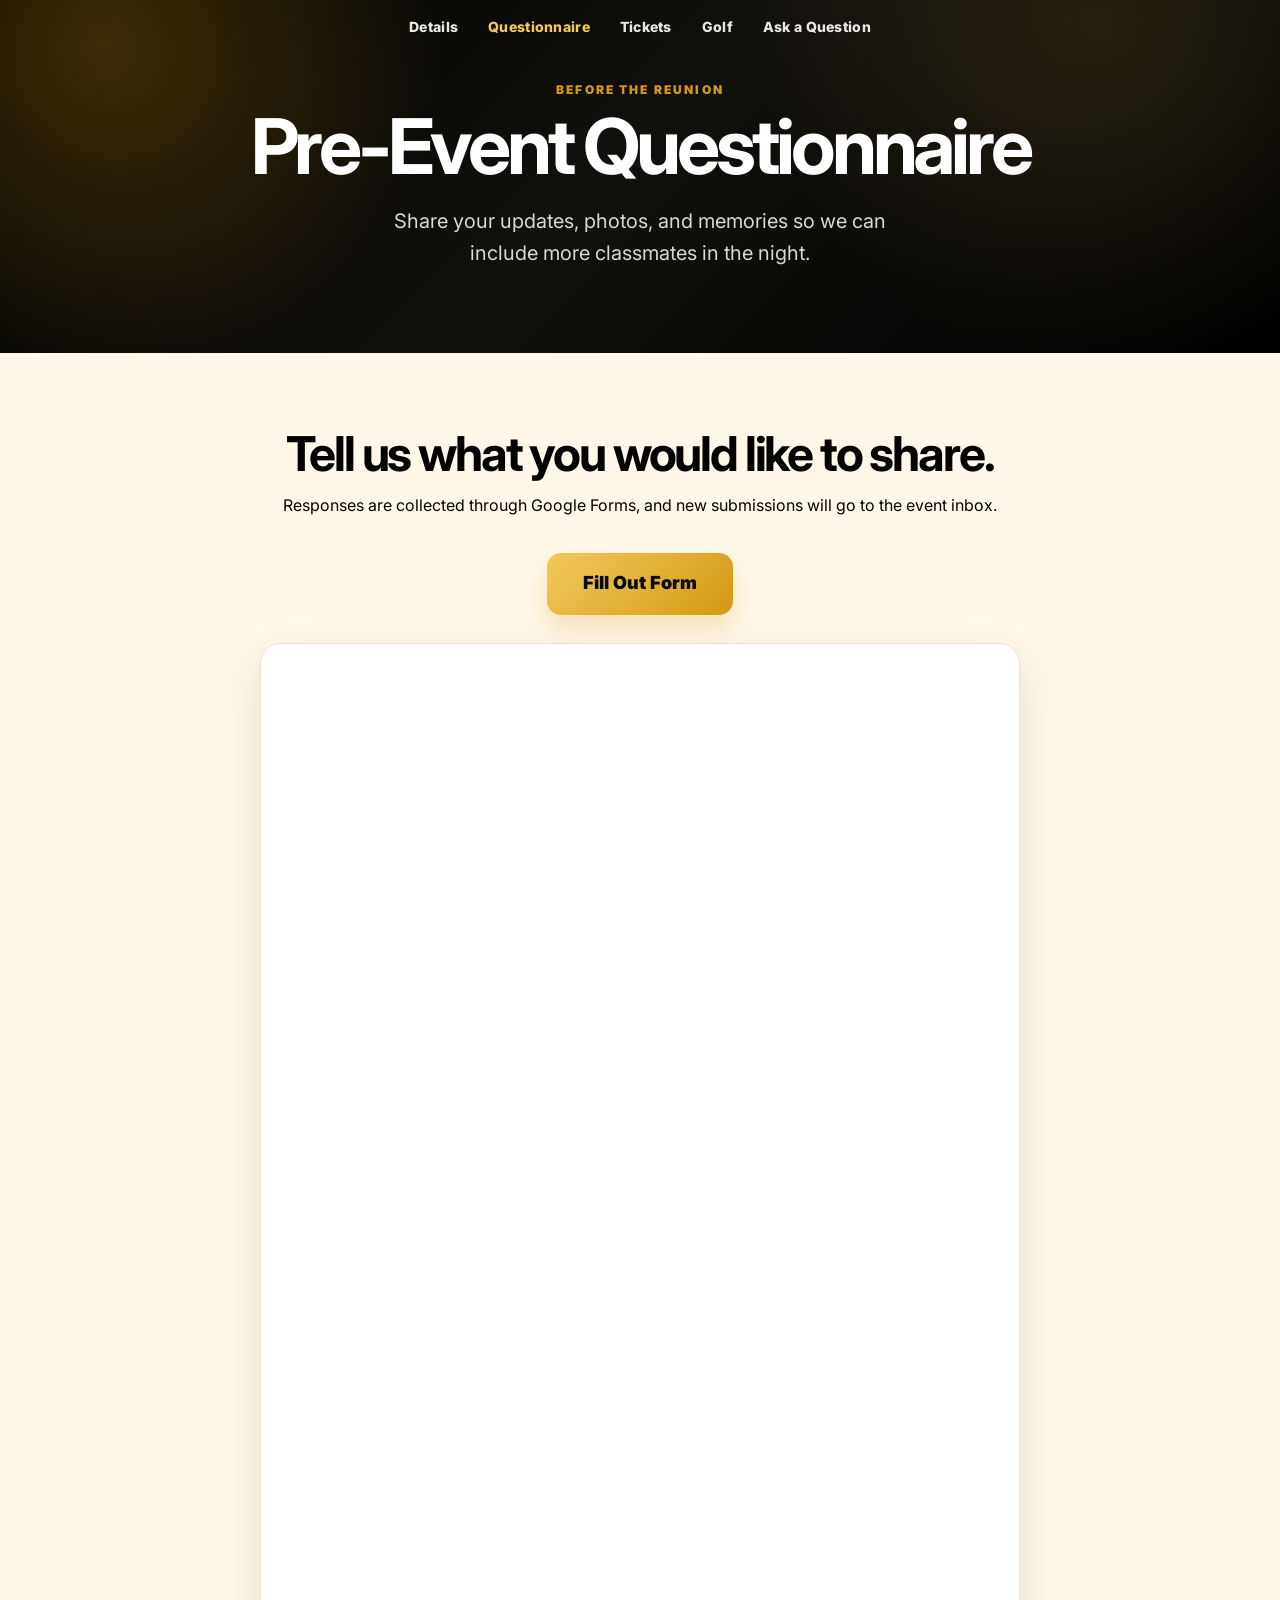
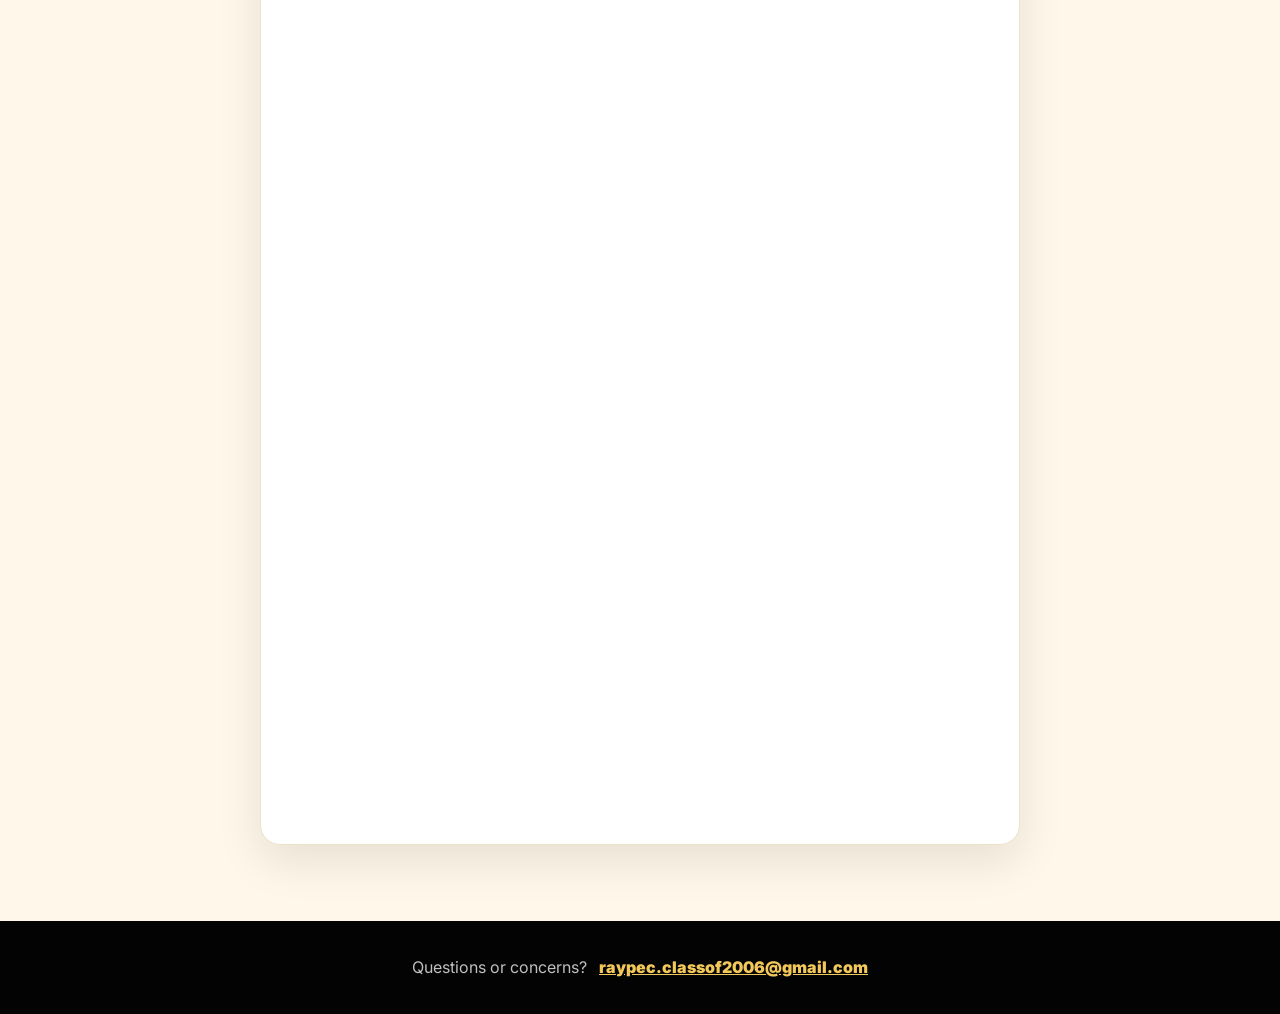
==== commit 1fd44789: "Add files via upload" ====
--- a/questionnaire.html
+++ b/questionnaire.html
@@ -32,9 +32,10 @@
       <div class="container narrow centered questionnaire-intro">
         <h2>Tell us what you would like to share.</h2>
         <p>Responses are collected through Google Forms, and new submissions will go to the event inbox.</p>
+        <a class="button primary form-cta" href="#questionnaire-form">Fill Out Form</a>
       </div>
 
-      <div class="container form-container">
+      <div class="container form-container" id="questionnaire-form">
         <div class="form-wrapper">
           <iframe
             class="google-form"
--- a/styles.css
+++ b/styles.css
@@ -328,6 +328,29 @@
 .light-card { background: var(--white); color: var(--black); border: 1px solid #f1e2c3; }
 .light-card p { color: var(--muted); }
 
+.activities-section {
+  background: linear-gradient(180deg, #fffdf7 0%, #fff8ea 100%);
+}
+.activities-grid {
+  display: grid;
+  grid-template-columns: repeat(5, 1fr);
+  gap: 18px;
+}
+.activity-card {
+  background: rgba(255,255,255,.88);
+  border: 1px solid #f1e2c3;
+  border-radius: 20px;
+  padding: 24px;
+  box-shadow: 0 16px 45px rgba(0,0,0,.08);
+}
+.activity-card p { color: var(--muted); margin-bottom: 0; }
+.highlight-card {
+  background: linear-gradient(135deg, #111, #251a08);
+  color: var(--white);
+  border-color: rgba(210,154,19,.75);
+}
+.highlight-card p { color: rgba(255,255,255,.78); }
+
 .black-section {
   background:
     radial-gradient(circle at 18% 10%, rgba(210,154,19,.2), transparent 30%),
@@ -345,7 +368,7 @@
 .page-title-block .lede { margin-left: auto; margin-right: auto; }
 .questionnaire-section { background: var(--cream); }
 .questionnaire-intro { margin-bottom: 28px; }
-.form-container { max-width: 980px; }
+.form-container { max-width: 760px; }
 .form-wrapper {
   width: 100%;
   background: var(--white);
@@ -355,8 +378,15 @@
 .google-form {
   display: block;
   width: 100%;
-  min-height: 1800px;
+  min-height: 1500px;
   border: 0;
+}
+.form-cta {
+  margin-top: 18px;
+  min-height: 62px;
+  padding: 0 36px;
+  font-size: 18px;
+  border-radius: 14px;
 }
 
 .footer {
@@ -429,6 +459,7 @@
   .hero-copy { border-left: 0; border-top: 2px solid rgba(210,154,19,.72); }
   .hero-brand-panel, .hero-brand-panel img { min-height: 260px; }
   .details-grid { grid-template-columns: repeat(2, 1fr); }
+  .activities-grid { grid-template-columns: repeat(2, 1fr); }
 }
 
 @media (max-width: 760px) {
@@ -441,8 +472,8 @@
   .countdown div:nth-child(2) { border-right: 0; }
   .countdown-title { letter-spacing: .2em; font-size: 11px; }
   .section { padding: 56px 0; }
-  .details-grid, .ticket-section-grid, .two-column { grid-template-columns: 1fr; }
+  .details-grid, .ticket-section-grid, .two-column, .activities-grid { grid-template-columns: 1fr; }
   .info-card { text-align: left; }
   .ticket-box, .ticket-widget-card, .small-card, .modal-card { padding: 24px; }
-  .google-form { min-height: 1900px; }
-}
+  .google-form { min-height: 1650px; }
+}
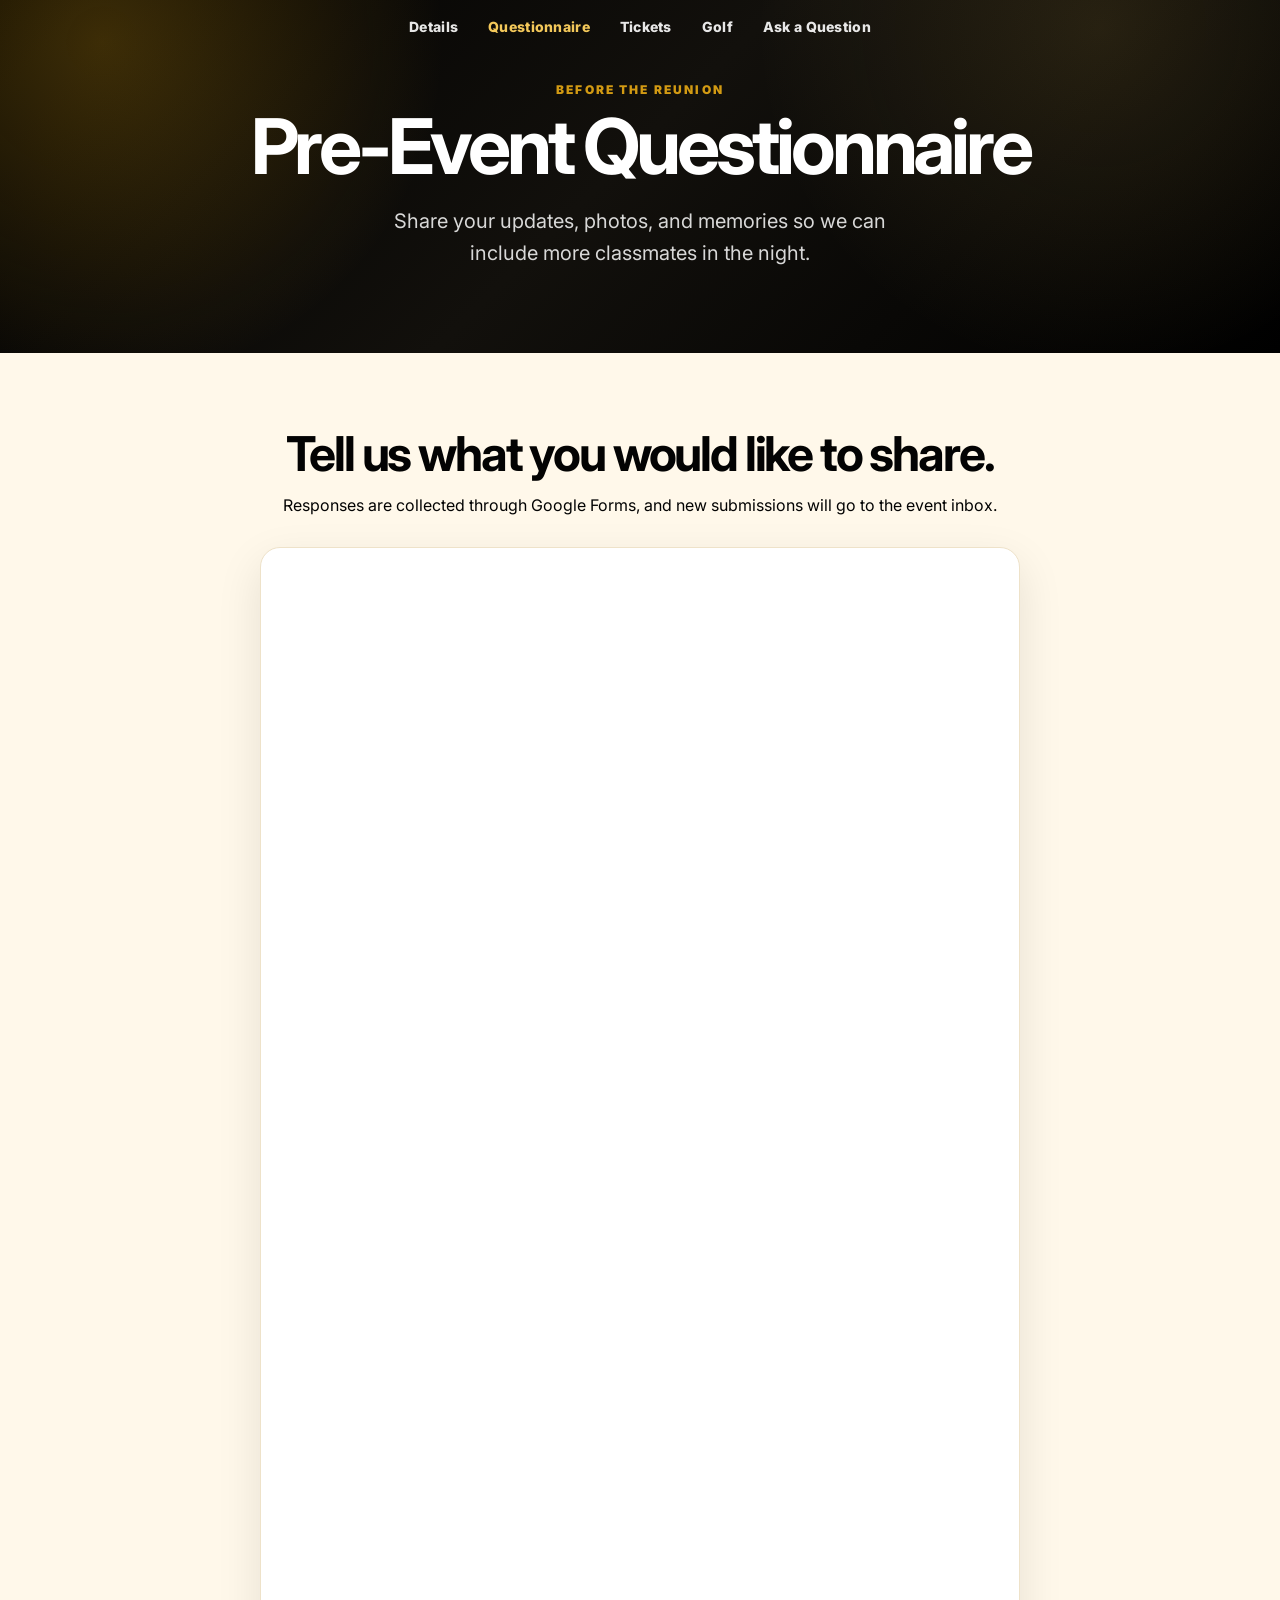
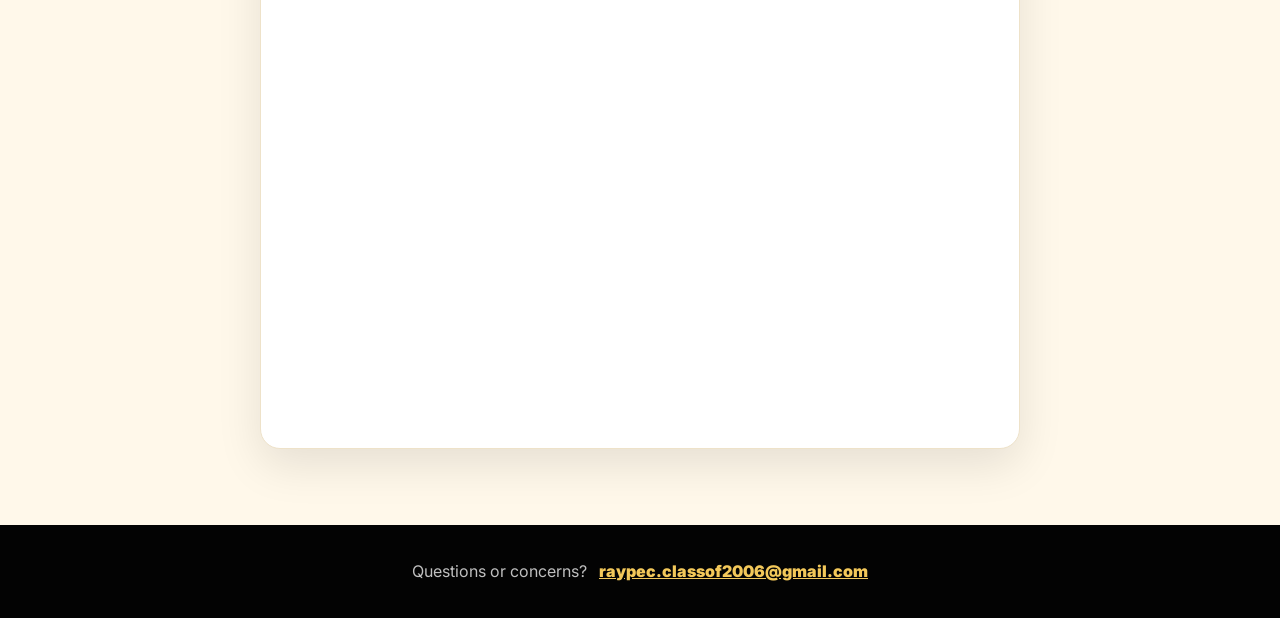
==== commit 4ffdc645: "Update questionnaire.html" ====
--- a/questionnaire.html
+++ b/questionnaire.html
@@ -32,7 +32,6 @@
       <div class="container narrow centered questionnaire-intro">
         <h2>Tell us what you would like to share.</h2>
         <p>Responses are collected through Google Forms, and new submissions will go to the event inbox.</p>
-        <a class="button primary form-cta" href="#questionnaire-form">Fill Out Form</a>
       </div>
 
       <div class="container form-container" id="questionnaire-form">
@@ -41,7 +40,7 @@
             class="google-form"
             src="https://docs.google.com/forms/d/1IcGiRc39xJ02bD7Wbwo5n7aMCud1GbrSsZ9K-13jLFA/viewform?embedded=true"
             width="100%"
-            height="1800"
+            height="900"
             frameborder="0"
             marginheight="0"
             marginwidth="0">
--- a/styles.css
+++ b/styles.css
@@ -477,3 +477,4 @@
   .ticket-box, .ticket-widget-card, .small-card, .modal-card { padding: 24px; }
   .google-form { min-height: 1650px; }
 }
+
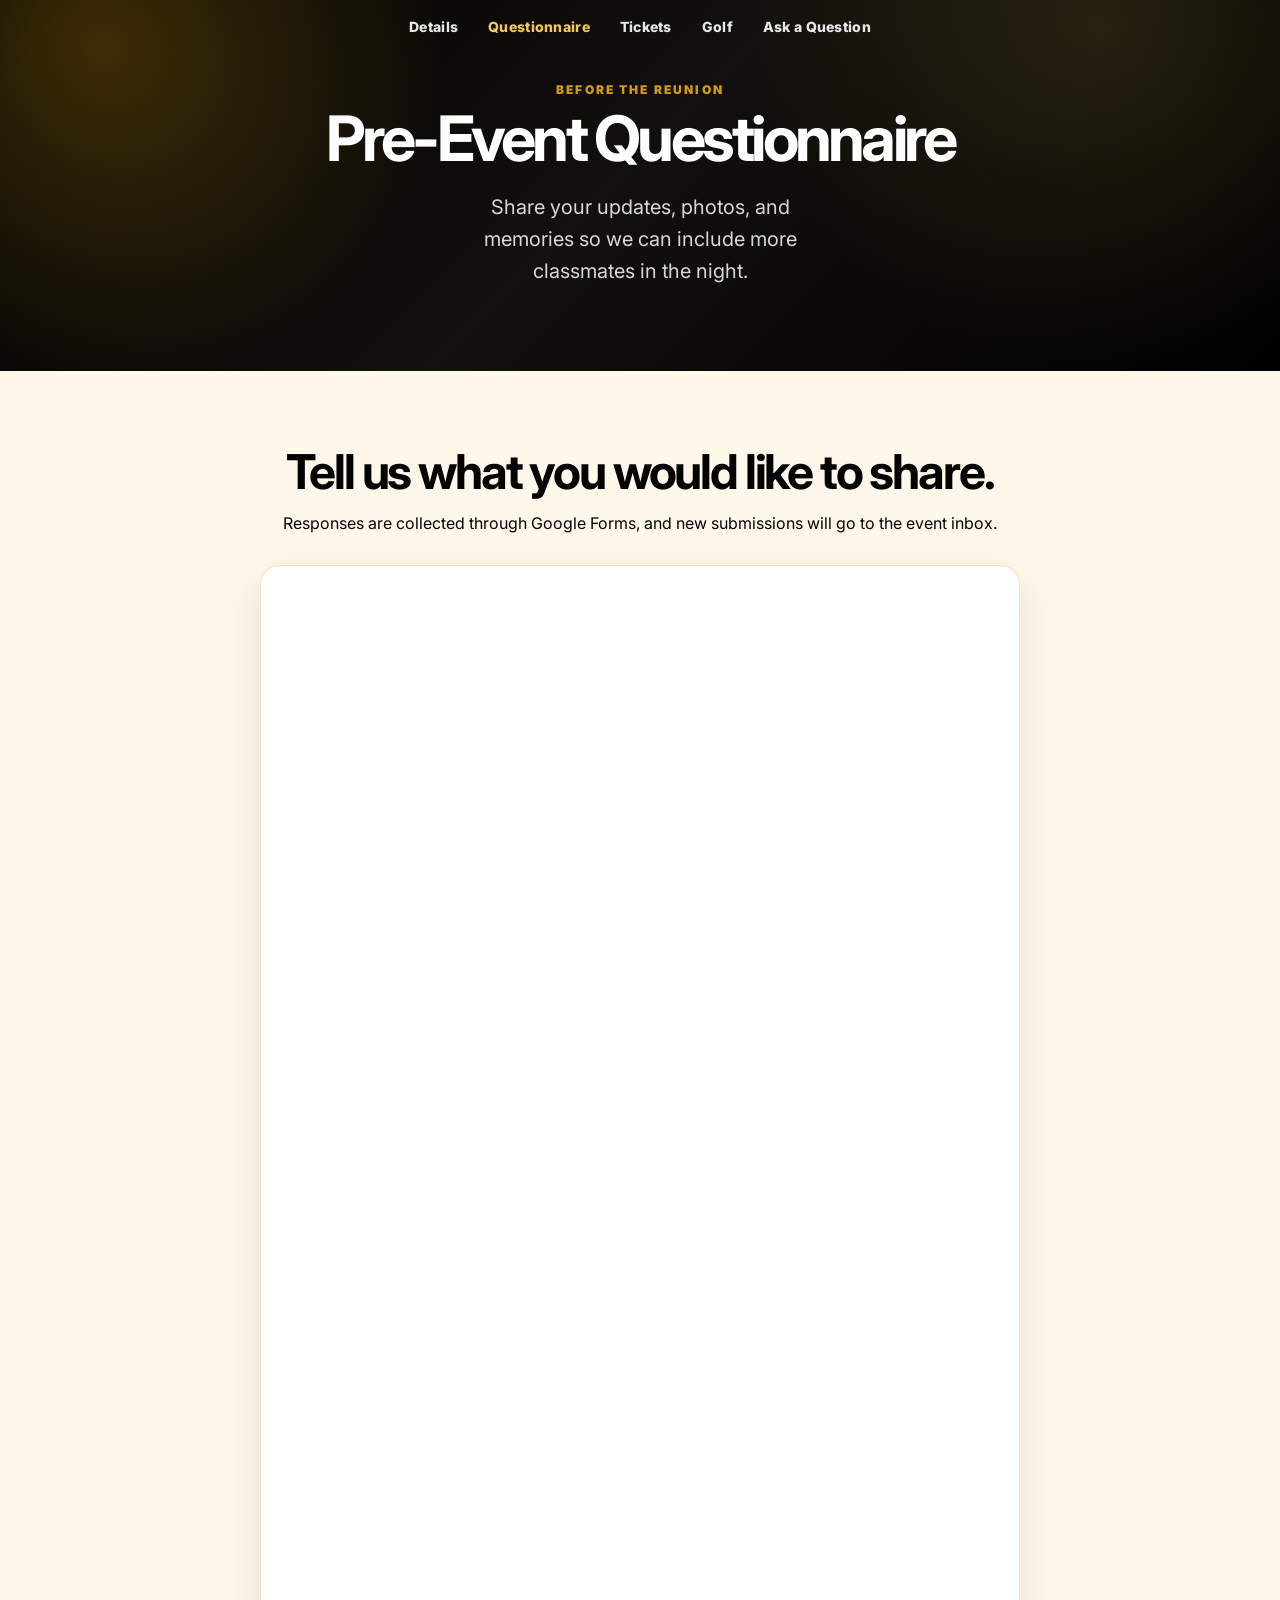
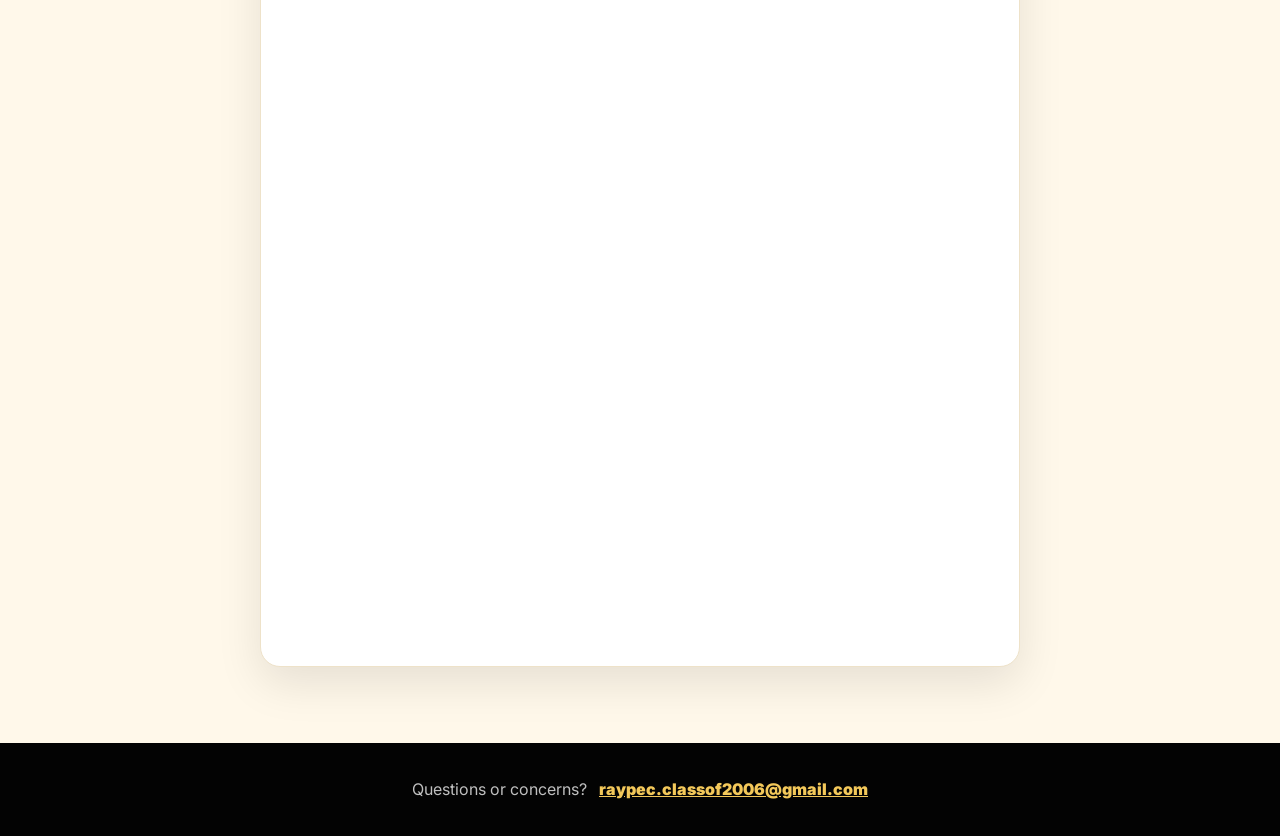
==== commit 966699b0: "Update questionnaire.html" ====
--- a/questionnaire.html
+++ b/questionnaire.html
@@ -36,16 +36,18 @@
 
       <div class="container form-container" id="questionnaire-form">
         <div class="form-wrapper">
-          <iframe
-            class="google-form"
-            src="https://docs.google.com/forms/d/1IcGiRc39xJ02bD7Wbwo5n7aMCud1GbrSsZ9K-13jLFA/viewform?embedded=true"
-            width="100%"
-            height="900"
-            frameborder="0"
-            marginheight="0"
-            marginwidth="0">
-            Loading…
-          </iframe>
+ <iframe
+    class="google-form"
+    src="https://docs.google.com/forms/d/e/1FAIpQLSeV0rukMgLO7NEczFhlp-DngjpS_MeqoyuEcyORSAe2j8kFjw/viewform?embedded=true"
+    title="Ray-Pec Class of 2006 Pre-Event Questionnaire"
+    loading="lazy"
+    width="100%"
+    height="1700"
+    frameborder="0"
+    marginheight="0"
+    marginwidth="0">
+    Loading…
+</iframe>
         </div>
       </div>
     </section>
--- a/styles.css
+++ b/styles.css
@@ -67,11 +67,12 @@
 .page-header { padding-bottom: 56px; }
 
 .hero-shell {
-  width: min(1280px, calc(100% - 32px));
+  width: min(1360px, calc(100% - 32px));
   margin: 0 auto 12px;
   display: grid;
-  grid-template-columns: minmax(0, 1.55fr) minmax(340px, .75fr);
+  grid-template-columns: minmax(0, 2.05fr) minmax(380px, .95fr);
   align-items: stretch;
+  min-height: 560px;
   background:
     linear-gradient(90deg, rgba(0,0,0,.05), rgba(255,255,255,.03)),
     #050505;
@@ -81,10 +82,8 @@
   box-shadow: var(--shadow);
 }
 .hero-brand-panel {
-  min-height: 350px;
-  background:
-    radial-gradient(circle at 20% 10%, rgba(243,200,90,.2), transparent 34%),
-    #020202;
+  min-height: 560px;
+  background: #020202;
   display: flex;
   align-items: center;
   justify-content: center;
@@ -94,18 +93,19 @@
 .hero-brand-panel img {
   width: 100%;
   height: 100%;
-  min-height: 350px;
+  min-height: 560px;
   display: block;
   object-fit: cover;
-  object-position: center;
+  object-position: 38% center;
 }
 .hero-copy {
   color: var(--white);
-  padding: clamp(34px, 5vw, 64px);
+  padding: clamp(34px, 4vw, 56px);
   display: flex;
   flex-direction: column;
   justify-content: center;
   border-left: 2px solid rgba(210,154,19,.72);
+  overflow: hidden;
 }
 .eyebrow {
   margin: 0 0 10px;
@@ -117,10 +117,15 @@
 }
 h1, h2, h3, p { margin-top: 0; }
 h1 {
-  font-size: clamp(48px, 6vw, 84px);
-  line-height: .96;
-  margin-bottom: 22px;
-  letter-spacing: -.055em;
+  max-width: 100%;
+  font-size: clamp(58px, 4.9vw, 84px);
+  line-height: .92;
+  margin-bottom: 24px;
+  letter-spacing: -.06em;
+}
+
+.nowrap {
+  white-space: nowrap;
 }
 h2 {
   font-size: clamp(30px, 4vw, 48px);
@@ -130,10 +135,10 @@
 }
 h3 { font-size: 19px; line-height: 1.2; margin-bottom: 10px; }
 .lede {
-  max-width: 560px;
+  max-width: 360px;
   margin-bottom: 28px;
   color: rgba(255,255,255,.84);
-  font-size: clamp(17px, 2vw, 20px);
+  font-size: clamp(17px, 1.6vw, 20px);
 }
 
 .button {
@@ -159,7 +164,7 @@
 .hero-ticket { width: fit-content; min-width: 210px; }
 
 .countdown-band {
-  width: min(1280px, calc(100% - 32px));
+  width: min(1360px, calc(100% - 32px));
   margin: 0 auto;
   padding: 16px 22px 20px;
   border: 1px solid rgba(210,154,19,.88);
@@ -454,27 +459,135 @@
 }
 textarea { resize: vertical; }
 
+@media (max-width: 1180px) {
+  .hero-shell,
+  .countdown-band {
+    width: min(100% - 28px, 1280px);
+  }
+
+  .hero-shell {
+    grid-template-columns: minmax(0, 1.75fr) minmax(340px, .9fr);
+    min-height: 500px;
+  }
+
+  .hero-brand-panel,
+  .hero-brand-panel img {
+    min-height: 500px;
+  }
+
+  .hero-copy h1 {
+    font-size: clamp(50px, 5vw, 72px);
+  }
+}
+
 @media (max-width: 1050px) {
-  .hero-shell { grid-template-columns: 1fr; }
-  .hero-copy { border-left: 0; border-top: 2px solid rgba(210,154,19,.72); }
-  .hero-brand-panel, .hero-brand-panel img { min-height: 260px; }
-  .details-grid { grid-template-columns: repeat(2, 1fr); }
-  .activities-grid { grid-template-columns: repeat(2, 1fr); }
+  .hero-shell {
+    grid-template-columns: 1fr;
+    min-height: auto;
+  }
+
+  .hero-brand-panel {
+    min-height: 420px;
+  }
+
+  .hero-brand-panel img {
+    min-height: 420px;
+    object-position: center center;
+  }
+
+  .hero-copy {
+    border-left: 0;
+    border-top: 2px solid rgba(210,154,19,.72);
+  }
+
+  .hero-copy h1 {
+    font-size: clamp(52px, 9vw, 82px);
+  }
+
+  .lede {
+    max-width: 560px;
+  }
+
+  .details-grid {
+    grid-template-columns: repeat(2, 1fr);
+  }
+
+  .activities-grid {
+    grid-template-columns: repeat(2, 1fr);
+  }
 }
 
 @media (max-width: 760px) {
-  .nav { overflow-x: auto; justify-content: flex-start; padding-bottom: 12px; gap: 20px; }
-  .site-hero { padding-bottom: 12px; }
-  .hero-shell, .countdown-band { width: min(100% - 22px, 1280px); }
-  .hero-copy { padding: 30px 24px; }
-  .hero-brand-panel, .hero-brand-panel img { min-height: 210px; }
-  .countdown { grid-template-columns: repeat(2, 1fr); row-gap: 16px; }
-  .countdown div:nth-child(2) { border-right: 0; }
-  .countdown-title { letter-spacing: .2em; font-size: 11px; }
-  .section { padding: 56px 0; }
-  .details-grid, .ticket-section-grid, .two-column, .activities-grid { grid-template-columns: 1fr; }
-  .info-card { text-align: left; }
-  .ticket-box, .ticket-widget-card, .small-card, .modal-card { padding: 24px; }
-  .google-form { min-height: 1650px; }
-}
-
+  .nav {
+    overflow-x: auto;
+    justify-content: flex-start;
+    padding-bottom: 12px;
+    gap: 20px;
+  }
+
+  .site-hero {
+    padding-bottom: 12px;
+  }
+
+  .hero-shell,
+  .countdown-band {
+    width: min(100% - 22px, 1280px);
+  }
+
+  .hero-brand-panel {
+    min-height: 290px;
+  }
+
+  .hero-brand-panel img {
+    min-height: 290px;
+    object-position: center center;
+  }
+
+  .hero-copy {
+    padding: 30px 24px;
+  }
+
+  .hero-copy h1 {
+    font-size: clamp(44px, 15vw, 64px);
+  }
+
+  .countdown {
+    grid-template-columns: repeat(2, 1fr);
+    row-gap: 16px;
+  }
+
+  .countdown div:nth-child(2) {
+    border-right: 0;
+  }
+
+  .countdown-title {
+    letter-spacing: .2em;
+    font-size: 11px;
+  }
+
+  .section {
+    padding: 56px 0;
+  }
+
+  .details-grid,
+  .ticket-section-grid,
+  .two-column,
+  .activities-grid {
+    grid-template-columns: 1fr;
+  }
+
+  .info-card {
+    text-align: left;
+  }
+
+  .ticket-box,
+  .ticket-widget-card,
+  .small-card,
+  .modal-card {
+    padding: 24px;
+  }
+
+  .google-form {
+    min-height: 1650px;
+  }
+}
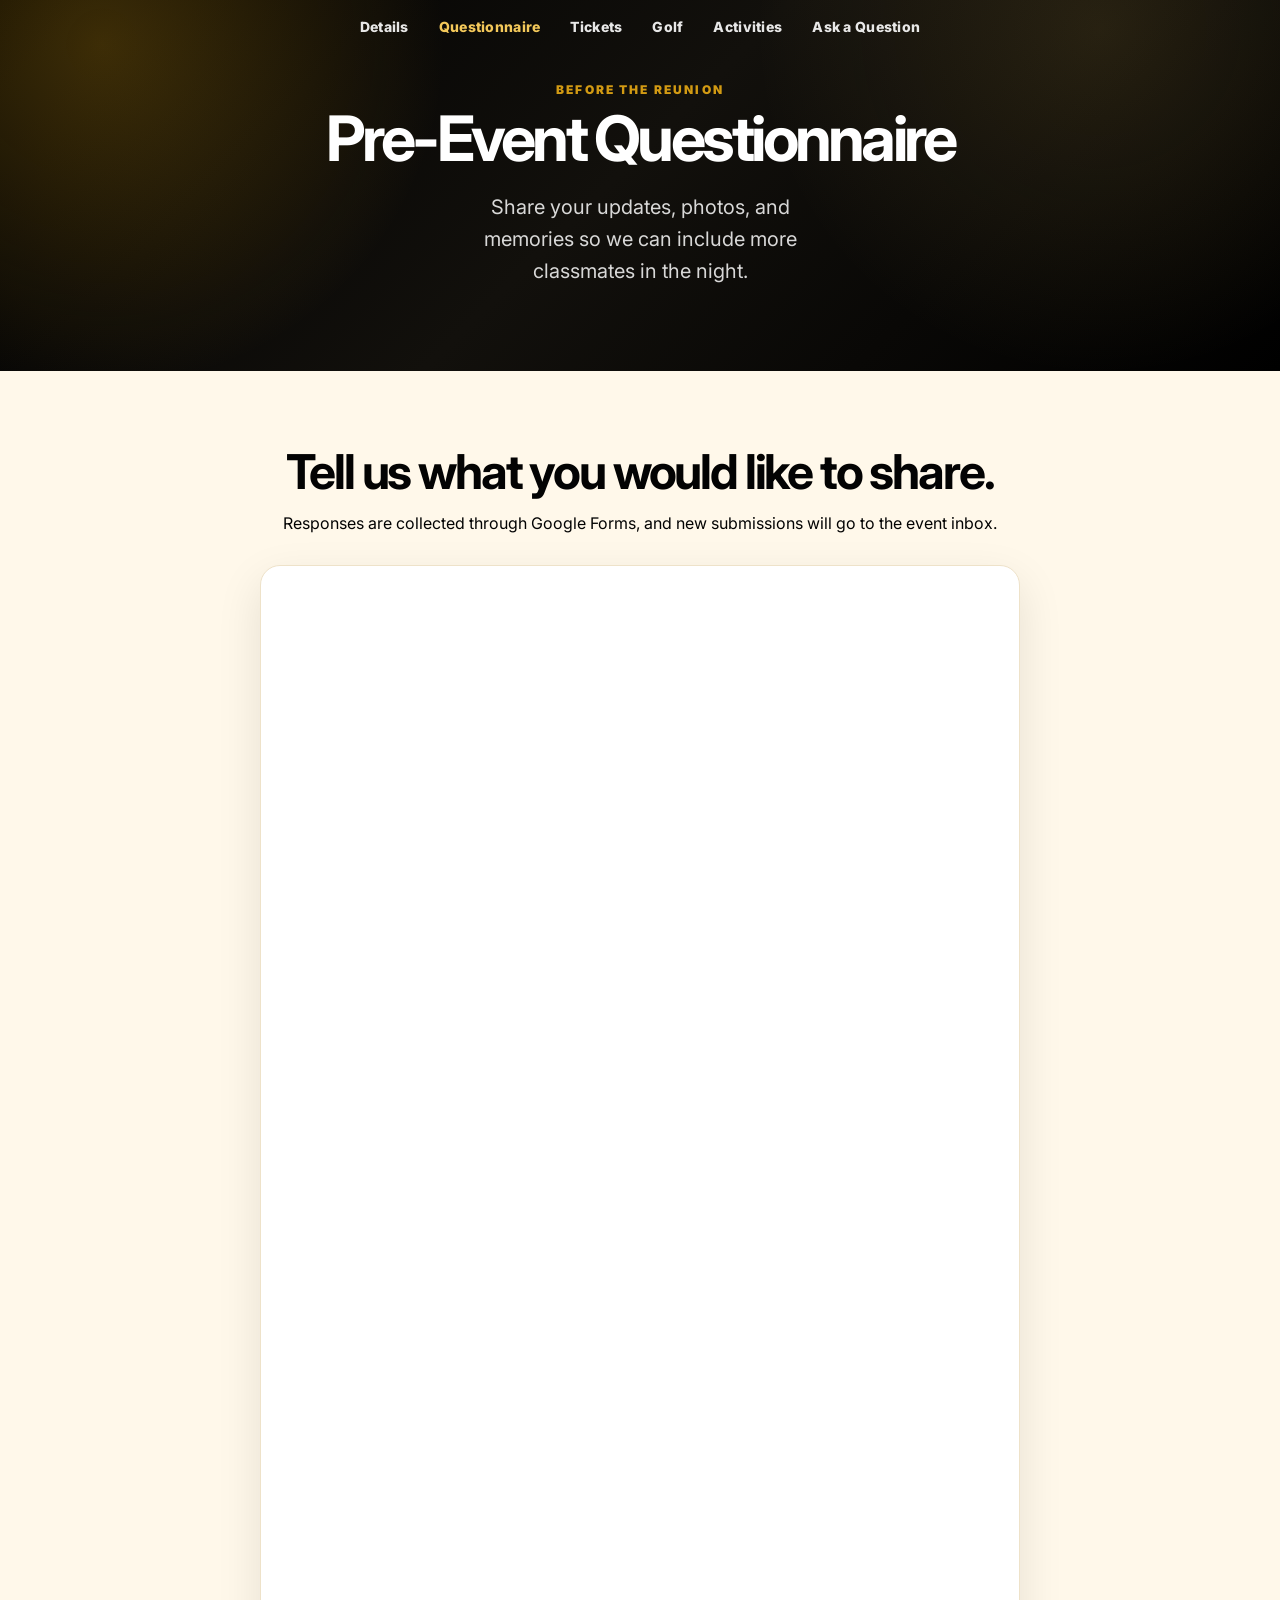
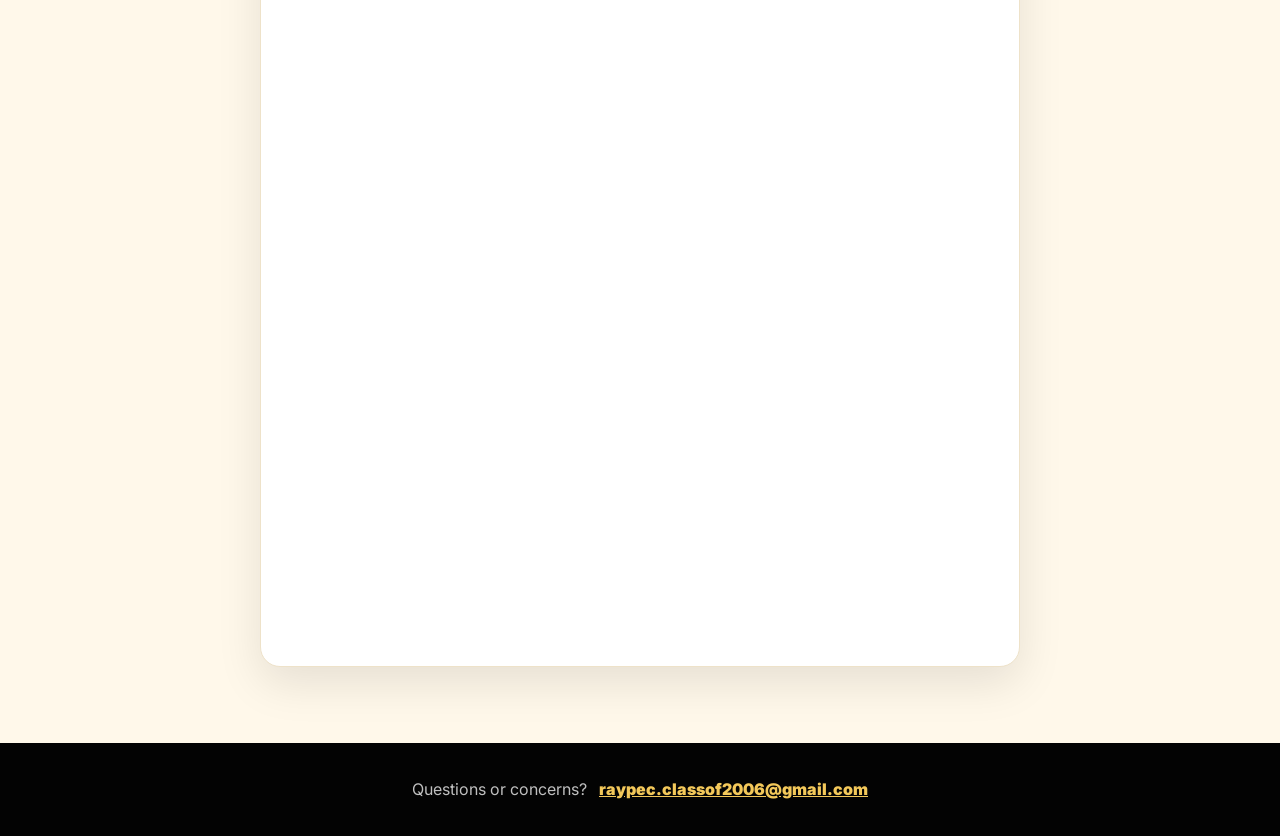
==== commit 750a23bc: "Update questionnaire.html" ====
--- a/questionnaire.html
+++ b/questionnaire.html
@@ -12,13 +12,17 @@
 </head>
 <body>
   <header class="page-header">
-    <nav class="nav" aria-label="Main navigation">
-      <a href="index.html#details">Details</a>
-      <a href="questionnaire.html" aria-current="page">Questionnaire</a>
-      <a href="https://www.tickettailor.com/all-tickets/raymorepeculiarclassof2006/?ref=website_widget&show_search_filter=true&show_date_filter=true&show_sort=true" target="_blank" rel="noopener">Tickets</a>
-      <a href="index.html#golf">Golf</a>
-      <a class="nav-link-button" href="mailto:raypec.classof2006@gmail.com?subject=Ray-Pec%20Class%20of%202006%20Reunion%20Question">Ask a Question</a>
-    </nav>
+<nav class="nav" aria-label="Main navigation">
+  <a href="index.html#details">Details</a>
+  <a href="questionnaire.html" aria-current="page">Questionnaire</a>
+  <a href="index.html#tickets">Tickets</a>
+  <a href="index.html#golf">Golf</a>
+  <a href="index.html#activities">Activities</a>
+  <a class="nav-link-button"
+     href="mailto:raypec.classof2006@gmail.com?subject=Ray-Pec%20Class%20of%202006%20Reunion%20Question">
+     Ask a Question
+  </a>
+</nav>
 
     <div class="container page-title-block">
       <p class="eyebrow">Before the Reunion</p>
